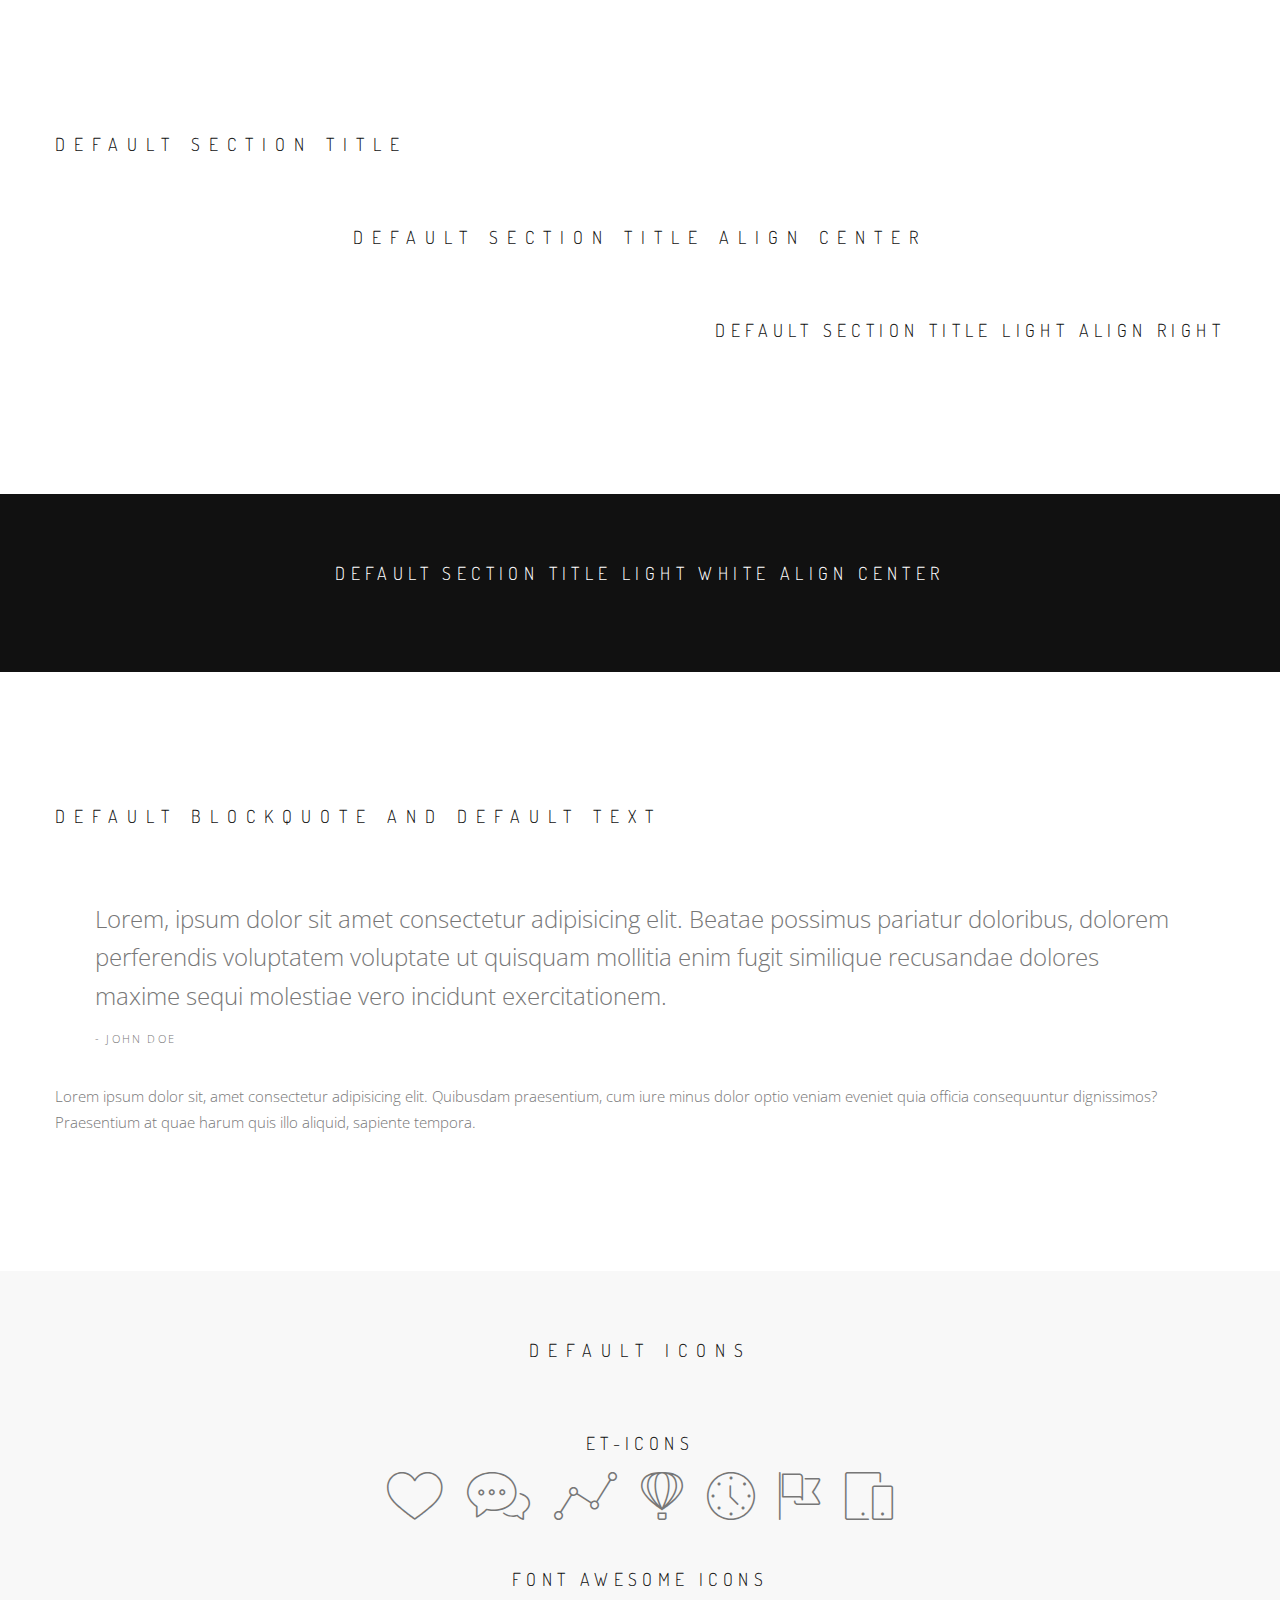
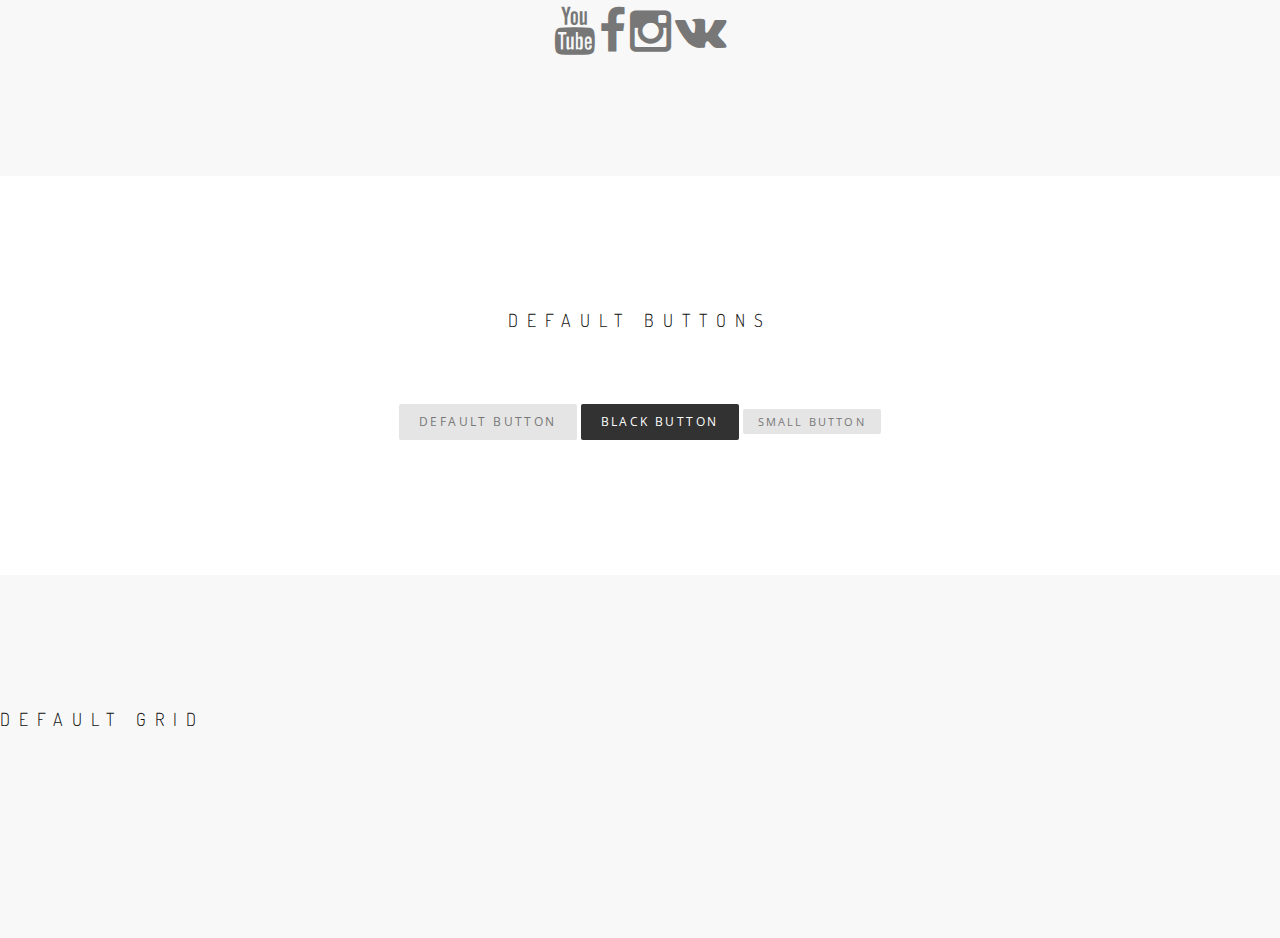
==== guide.html @ 2510a0e8 "Added guide page and some fixes" ====
<!DOCTYPE html>
<html lang="en">
<head>
    <meta charset="utf-8">
    <meta name="viewport" content="width=device-width, initial-scale=1">
    <title>Thomas Rhythm Guide</title>
    <!-- Fonts -->
    <link href="https://fonts.googleapis.com/css?family=Open+Sans:300,400" rel="stylesheet">
    <link href="https://fonts.googleapis.com/css?family=Dosis:300,400" rel="stylesheet">
    <!-- Et-line Icons -->
    <link rel="stylesheet" href="css/et-line.css">
    <!-- Font Awesome -->
    <link rel="stylesheet" href="css/font-awesome.min.css">
    <!-- Grid Layout -->
    <link rel="stylesheet" href="css/grid.css">
    <!-- Custom style -->
    <link rel="stylesheet" href="css/style.css">
    <!-- Favicon -->
    <link rel="icon" href="img/favicon.ico" type="image/x-icon">
    <!-- Guide Styles -->
    <style>
        .et-icon + .et-icon {
            margin-left: 20px;
        }
        .icons-wrapper {
            margin-bottom: 50px;
        }
        .fa {
            font-size: 48px;
        }
    </style>
</head>
<body>
    <!-- DEFAULT TITLES -->
    <div class="default-section">
        <div class="container">
            <div class="title section-title">
                <span>Default section title</span>
            </div>
            <div class="title section-title text-center">
                <span>Default section title align center</span>
            </div>
            <div class="title section-title-light text-right">
                <span>Default section title light align right</span>
            </div>
        </div>
    </div>
    <!-- DEFAULT TITLE WHITE -->
    <div class="small-section bg-black">
        <div class="container-fluid">
            <div class="title section-title-light title-white text-center">
                <span>Default section title light white align center</span>
            </div>
        </div>
    </div>
    <!-- DEFAULT BLOCKQUOTE AND DEFAULT TEXT -->
    <div class="default-section">
        <div class="container">
            <div class="title section-title">
                <span>Default blockquote and default text</span>
            </div>
            <blockquote>
                <p>Lorem, ipsum dolor sit amet consectetur adipisicing elit. Beatae possimus pariatur doloribus, dolorem perferendis voluptatem voluptate ut quisquam mollitia enim fugit similique recusandae dolores maxime sequi molestiae vero incidunt exercitationem.</p>
                <span>- John Doe</span>
            </blockquote>
            <p class="default-text">
                Lorem ipsum dolor sit, amet consectetur adipisicing elit. Quibusdam praesentium, cum iure minus dolor optio veniam eveniet quia officia consequuntur dignissimos? Praesentium at quae harum quis illo aliquid, sapiente tempora.
            </p>
        </div>
    </div>
    <!-- DEFAULT ICONS -->
    <div class="small-section bg-gray text-center">
        <div class="container">
            <div class="title section-title">
                <span>Default icons</span>
            </div>
            <div class="title section-title-light">
                <span>ET-Icons</span>
            </div>
            <div class="icons-wrapper">
                <i class="et-icon icon-heart"></i>
                <i class="et-icon icon-chat"></i>
                <i class="et-icon icon-linegraph"></i>
                <i class="et-icon icon-hotairballoon"></i>
                <i class="et-icon icon-clock"></i>
                <i class="et-icon icon-flag"></i>
                <i class="et-icon icon-mobile"></i>
            </div>
            <div class="title section-title-light">
                <span>Font Awesome Icons</span>
            </div>
            <div class="icons-wrapper">
                <i class="fa fa-youtube"></i>
                <i class="fa fa-facebook"></i>
                <i class="fa fa-instagram"></i>
                <i class="fa fa-vk"></i>
            </div>
        </div>
    </div>
    <!-- DEFAULT BUTTONS -->
    <div class="default-section text-center">
        <div class="container">
            <div class="title section-title">
                <span>Default buttons</span>
            </div>
            <a href="#" class="btn btn-default">Default button</a>
            <a href="#" class="btn btn-default btn-black">Black button</a>
            <a href="#" class="btn btn-default btn-sm">Small button</a>
        </div>
    </div>
    <!-- GRID LAYOUT -->
    <div class="default-section bg-gray">
        <div class="title section-title">
            <span>Default grid</span>
        </div>
    </div>
</body>
</html>
---- css/et-line.css ----
@font-face {
	font-family: 'et-line';
	src:url('../fonts/et-line.eot');
	src:url('../fonts/et-line.eot?#iefix') format('embedded-opentype'),
		url('../fonts/et-line.woff') format('woff'),
		url('../fonts/et-line.ttf') format('truetype'),
		url('../fonts/et-line.svg#et-line') format('svg');
	font-weight: normal;
	font-style: normal;
}

/* Use the following CSS code if you want to use data attributes for inserting your icons */
[data-icon]:before {
	font-family: 'et-line';
	content: attr(data-icon);
	speak: none;
	font-weight: normal;
	font-variant: normal;
	text-transform: none;
	line-height: 1;
	-webkit-font-smoothing: antialiased;
	-moz-osx-font-smoothing: grayscale;
	display:inline-block;
}

/* Use the following CSS code if you want to have a class per icon */
/*
Instead of a list of all class selectors,
you can use the generic selector below, but it's slower:
[class*="icon-"] {
*/
.icon-mobile, .icon-laptop, .icon-desktop, .icon-tablet, .icon-phone, .icon-document, .icon-documents, .icon-search, .icon-clipboard, .icon-newspaper, .icon-notebook, .icon-book-open, .icon-browser, .icon-calendar, .icon-presentation, .icon-picture, .icon-pictures, .icon-video, .icon-camera, .icon-printer, .icon-toolbox, .icon-briefcase, .icon-wallet, .icon-gift, .icon-bargraph, .icon-grid, .icon-expand, .icon-focus, .icon-edit, .icon-adjustments, .icon-ribbon, .icon-hourglass, .icon-lock, .icon-megaphone, .icon-shield, .icon-trophy, .icon-flag, .icon-map, .icon-puzzle, .icon-basket, .icon-envelope, .icon-streetsign, .icon-telescope, .icon-gears, .icon-key, .icon-paperclip, .icon-attachment, .icon-pricetags, .icon-lightbulb, .icon-layers, .icon-pencil, .icon-tools, .icon-tools-2, .icon-scissors, .icon-paintbrush, .icon-magnifying-glass, .icon-circle-compass, .icon-linegraph, .icon-mic, .icon-strategy, .icon-beaker, .icon-caution, .icon-recycle, .icon-anchor, .icon-profile-male, .icon-profile-female, .icon-bike, .icon-wine, .icon-hotairballoon, .icon-globe, .icon-genius, .icon-map-pin, .icon-dial, .icon-chat, .icon-heart, .icon-cloud, .icon-upload, .icon-download, .icon-target, .icon-hazardous, .icon-piechart, .icon-speedometer, .icon-global, .icon-compass, .icon-lifesaver, .icon-clock, .icon-aperture, .icon-quote, .icon-scope, .icon-alarmclock, .icon-refresh, .icon-happy, .icon-sad, .icon-facebook, .icon-twitter, .icon-googleplus, .icon-rss, .icon-tumblr, .icon-linkedin, .icon-dribbble {
	font-family: 'et-line';
	speak: none;
	font-style: normal;
	font-weight: normal;
	font-variant: normal;
	text-transform: none;
	line-height: 1;
	-webkit-font-smoothing: antialiased;
	-moz-osx-font-smoothing: grayscale;
	display:inline-block;
}
.icon-mobile:before {
	content: "\e000";
}
.icon-laptop:before {
	content: "\e001";
}
.icon-desktop:before {
	content: "\e002";
}
.icon-tablet:before {
	content: "\e003";
}
.icon-phone:before {
	content: "\e004";
}
.icon-document:before {
	content: "\e005";
}
.icon-documents:before {
	content: "\e006";
}
.icon-search:before {
	content: "\e007";
}
.icon-clipboard:before {
	content: "\e008";
}
.icon-newspaper:before {
	content: "\e009";
}
.icon-notebook:before {
	content: "\e00a";
}
.icon-book-open:before {
	content: "\e00b";
}
.icon-browser:before {
	content: "\e00c";
}
.icon-calendar:before {
	content: "\e00d";
}
.icon-presentation:before {
	content: "\e00e";
}
.icon-picture:before {
	content: "\e00f";
}
.icon-pictures:before {
	content: "\e010";
}
.icon-video:before {
	content: "\e011";
}
.icon-camera:before {
	content: "\e012";
}
.icon-printer:before {
	content: "\e013";
}
.icon-toolbox:before {
	content: "\e014";
}
.icon-briefcase:before {
	content: "\e015";
}
.icon-wallet:before {
	content: "\e016";
}
.icon-gift:before {
	content: "\e017";
}
.icon-bargraph:before {
	content: "\e018";
}
.icon-grid:before {
	content: "\e019";
}
.icon-expand:before {
	content: "\e01a";
}
.icon-focus:before {
	content: "\e01b";
}
.icon-edit:before {
	content: "\e01c";
}
.icon-adjustments:before {
	content: "\e01d";
}
.icon-ribbon:before {
	content: "\e01e";
}
.icon-hourglass:before {
	content: "\e01f";
}
.icon-lock:before {
	content: "\e020";
}
.icon-megaphone:before {
	content: "\e021";
}
.icon-shield:before {
	content: "\e022";
}
.icon-trophy:before {
	content: "\e023";
}
.icon-flag:before {
	content: "\e024";
}
.icon-map:before {
	content: "\e025";
}
.icon-puzzle:before {
	content: "\e026";
}
.icon-basket:before {
	content: "\e027";
}
.icon-envelope:before {
	content: "\e028";
}
.icon-streetsign:before {
	content: "\e029";
}
.icon-telescope:before {
	content: "\e02a";
}
.icon-gears:before {
	content: "\e02b";
}
.icon-key:before {
	content: "\e02c";
}
.icon-paperclip:before {
	content: "\e02d";
}
.icon-attachment:before {
	content: "\e02e";
}
.icon-pricetags:before {
	content: "\e02f";
}
.icon-lightbulb:before {
	content: "\e030";
}
.icon-layers:before {
	content: "\e031";
}
.icon-pencil:before {
	content: "\e032";
}
.icon-tools:before {
	content: "\e033";
}
.icon-tools-2:before {
	content: "\e034";
}
.icon-scissors:before {
	content: "\e035";
}
.icon-paintbrush:before {
	content: "\e036";
}
.icon-magnifying-glass:before {
	content: "\e037";
}
.icon-circle-compass:before {
	content: "\e038";
}
.icon-linegraph:before {
	content: "\e039";
}
.icon-mic:before {
	content: "\e03a";
}
.icon-strategy:before {
	content: "\e03b";
}
.icon-beaker:before {
	content: "\e03c";
}
.icon-caution:before {
	content: "\e03d";
}
.icon-recycle:before {
	content: "\e03e";
}
.icon-anchor:before {
	content: "\e03f";
}
.icon-profile-male:before {
	content: "\e040";
}
.icon-profile-female:before {
	content: "\e041";
}
.icon-bike:before {
	content: "\e042";
}
.icon-wine:before {
	content: "\e043";
}
.icon-hotairballoon:before {
	content: "\e044";
}
.icon-globe:before {
	content: "\e045";
}
.icon-genius:before {
	content: "\e046";
}
.icon-map-pin:before {
	content: "\e047";
}
.icon-dial:before {
	content: "\e048";
}
.icon-chat:before {
	content: "\e049";
}
.icon-heart:before {
	content: "\e04a";
}
.icon-cloud:before {
	content: "\e04b";
}
.icon-upload:before {
	content: "\e04c";
}
.icon-download:before {
	content: "\e04d";
}
.icon-target:before {
	content: "\e04e";
}
.icon-hazardous:before {
	content: "\e04f";
}
.icon-piechart:before {
	content: "\e050";
}
.icon-speedometer:before {
	content: "\e051";
}
.icon-global:before {
	content: "\e052";
}
.icon-compass:before {
	content: "\e053";
}
.icon-lifesaver:before {
	content: "\e054";
}
.icon-clock:before {
	content: "\e055";
}
.icon-aperture:before {
	content: "\e056";
}
.icon-quote:before {
	content: "\e057";
}
.icon-scope:before {
	content: "\e058";
}
.icon-alarmclock:before {
	content: "\e059";
}
.icon-refresh:before {
	content: "\e05a";
}
.icon-happy:before {
	content: "\e05b";
}
.icon-sad:before {
	content: "\e05c";
}
.icon-facebook:before {
	content: "\e05d";
}
.icon-twitter:before {
	content: "\e05e";
}
.icon-googleplus:before {
	content: "\e05f";
}
.icon-rss:before {
	content: "\e060";
}
.icon-tumblr:before {
	content: "\e061";
}
.icon-linkedin:before {
	content: "\e062";
}
.icon-dribbble:before {
	content: "\e063";
}
---- css/grid.css ----
/* ===== GRID LAYOUT ===== */
.row {
	margin-left: -15px;
	margin-right: -15px;
}
.row::after {
	content: '';
	display: block;
	width: 100%;
	clear: both;
	height: 0;
}
.col {
	position: relative;
	min-height: 1px;
	padding-left: 15px;
	padding-right: 15px;
	float: left;
}
.col-1 {
	width: 8.33333333%;
}
.col-2 {
	width: 16.66666667%;
}
.col-3 {
	width: 25%;
}
.col-4 {
	width: 33.33333333%;
}
.col-5 {
	width: 41.66666667%;
}
.col-6 {
	width: 50%;
}
.col-7 {
	width: 58.33333333%;
}
.col-8 {
	width: 66.66666667%;
}
.col-9 {
	width: 75%;
}
.col-10 {
	width: 83.33333333%;
}
.col-11 {
	width: 91.66666667%;
}
.col-12 {
	width: 100%;
}
---- css/style.css ----
/* ===== RESET START ===== */
* {
    box-sizing: border-box;
}
body {
    margin: 0;
    color: #777;
    background-color: #fff;
    font: 300 15px/1 'Open Sans', sans-serif;
}
h1, h2, h3, h4, h5, h6 {
    margin: 0;
    font-weight: normal;
}
p {
    margin: 0;
}
a {
    color: inherit;
    text-decoration: none;
}
a:hover, a:active {
    text-decoration: none;
}
ul, ol {
    padding: 0;
    margin: 0;
    list-style: none;
}
img {
    max-width: 100%;
}
button {
    cursor: pointer;
    border: none;
    outline: none;
}
/* ===== RESET END ===== */

/* ===== DEFAULT CLASSES START ===== */
.overflow-hidden {
    overflow: hidden;
}
.text-center {
    text-align: center;
}
.text-right {
    text-align: right;
}
.text-justify {
    text-align: justify;
}
.text-uppercase {
    text-transform: uppercase;
}
.bg-gray {
    background: #f8f8f8;
}
.bg-black {
    background: #111;
}
/* ===== DEFAULT CLASSES END ===== */

/* ===== DEFAULT COMPONENTS START ===== */
.default-section {
    padding: 135px 0;
}
.small-section {
    padding: 70px 0;
}
.container {
    max-width: 1200px;
    padding: 0 15px;
    margin: auto;
}
.container-fluid {
    padding: 0 15px;
}
.title {
    color: #111;
    font-family: 'Dosis', sans-serif;
    text-transform: uppercase;
}
.title.title-white {
    color: #fff;
}
.title.section-title {
    font-size: 18px;
    letter-spacing: 0.5em;
    margin-bottom: 75px;
}
.title.section-title-light {
    font-size: 18px;
    letter-spacing: .3em;
    margin-bottom: 20px;
    font-weight: 300;
}
.default-text {
    font-size: 15px;
    line-height: 1.7333;
    font-weight: 300;
}
blockquote,
.blockquote {
    font-size: 24px;
    font-weight: 300;
    line-height: 1.6;
    margin-bottom: 30px;
}
blockquote span,
.blockquote span {
    font-size: 11px;
    text-transform: uppercase;
    letter-spacing: .2em;
}
.btn {
    display: inline-block;
    padding: 12px 20px;
    border-radius: 2px;
    font-family: 'Open Sans', sans-serif;
    font-size: 12px;
    font-weight: 400;
    text-transform: uppercase;
}
.btn.btn-default {
    color: #777;
    background-color: #e5e5e5;
    letter-spacing: .2em;
}
.btn.btn-default:hover {
    background-color: #f0f0f0;
}
.btn.btn-black {
    color: #fff;
    background-color: #323232;
}
.btn.btn-black:hover {
    background-color: #474747;
}
.btn.btn-sm {
    padding: 7px 15px;
    font-size: 11px;
}
.et-icon {
    font-size: 48px;
}
.header {
    padding: 27px 0;
    position: fixed;
    width: 100%;
    top: 0;
    z-index: 99;
}
.header .header-logo {
    float: left;
}
.header .header-nav {
    color: rgba(255, 255, 255, .75);
    font-size: 11px;
    font-weight: 400;
    letter-spacing: .3em;
    float: right;
    line-height: 23px;
}
.header .header-nav li {
    float: left;
}
.header .header-nav li + li {
    margin-left: 32px;
}
/* ===== DEFAULT COMPONENTS END ===== */

/* ===== CUSTOM STYLES START ===== */
/* ----- inner start ----- */
.inner {
    padding-top: 77px;
    height: 100vh;
    background: url('../img/inner-bg.jpg') no-repeat center / cover;
}
.inner::before {
    content: '';
    display: inline-block;
    height: 100%;
    vertical-align: middle;
    margin-left: -4px;
}
.inner-content {
    display: inline-block;
    vertical-align: middle;
}
.inner-content h1 {
    font-family: 'Dosis', sans-serif;
    font-size: 30px;
    font-weight: 400;
    text-transform: uppercase;
    letter-spacing: 1.7em;
    text-indent: 1.7em;
    margin-bottom: 95px;
    color: rgba(255, 255, 255, .9);
}
.inner-content span {
    font-size: 19px;
    color: rgba(255, 255, 255, .68);
}
/* ----- inner end ----- */

/* ----- about team start ----- */
.about-team {
    border-bottom: 1px solid #ececec;
}
.about-team .team-description {
    margin-bottom: 100px;
}
.about-team .team-workers-img {
    margin-bottom: 28px;
    position: relative;
}
.about-team .team-workers-img {
    -webkit-filter: grayscale(100%); /* Safari 6.0 - 9.0 */
    filter: grayscale(100%);
}
.about-team .team-workers-skills {
    position: absolute;
    top: 0;
    width: 100%;
    height: 100%;
    padding: 40px;
    background-color: #000;
    transition: all .3s linear;
    opacity: 0;
}
.about-team .team-workers-skills span {
    display: inline-block;
    font-size: 18px;
    letter-spacing: .3em;
    margin-bottom: 30px;
}
.about-team .team-workers-skills p {
    font-size: 13px;
    line-height: 1.6153;
    color: rgba(255, 255, 255, .5);
    margin-bottom: 45px;
}
.about-team .team-workers-img:hover .team-workers-skills {
    opacity: 100;
}
.about-team .team-workers-info span {
    display: block;
    font-family: 'Dosis', sans-serif;
    text-transform: uppercase;
    letter-spacing: .4em;
    font-weight: 400;
}
.about-team .team-workers-name {
    margin-bottom: 15px;
    font-size: 15px;
}
.about-team .team-workers-role {
    font-size: 12px;
}
/* ----- about team end ----- */

/* ----- why choose us start ----- */
.why-choose-us .why-choose-items i {
    display: block;
    margin-bottom: 35px;
}
.why-choose-us .why-choose-items span {
    display: block;
    font-size: 14px;
    font-weight: 400;
    letter-spacing: .4em;
    margin-bottom: 35px;
}
.why-choose-us .row + .row {
    margin-top: 80px;
}
/* ----- why choose us end ----- */

/* ----- latest news start ----- */
.latest-news .section-title a {
    float: right;
    font-size: 11px;
    color: #999;
    line-height: 18px;
}
.latest-news .news-items .news-img {
    display: inline-block;
    margin-bottom: 30px;
    -webkit-filter: grayscale(100%); /* Safari 6.0 - 9.0 */
    filter: grayscale(100%);
    transition: all .3s linear;
}
.latest-news .news-items .news-img:hover {
    -webkit-filter: grayscale(0); /* Safari 6.0 - 9.0 */
    filter: grayscale(0);
}
.latest-news .news-items .news-title {
    display: block;
    font-size: 15px;
    letter-spacing: .2em;
    margin-bottom: 15px;
}
.latest-news .news-items .news-date {
    display: block;
    font-size: 11px;
    color: #999;
    letter-spacing: .4em;
    margin-bottom: 25px;
}
.latest-news .news-items p {
    margin-bottom: 30px;
}
/* ----- latest news end ----- */
/* ===== CUSTOM STYLES END ===== */
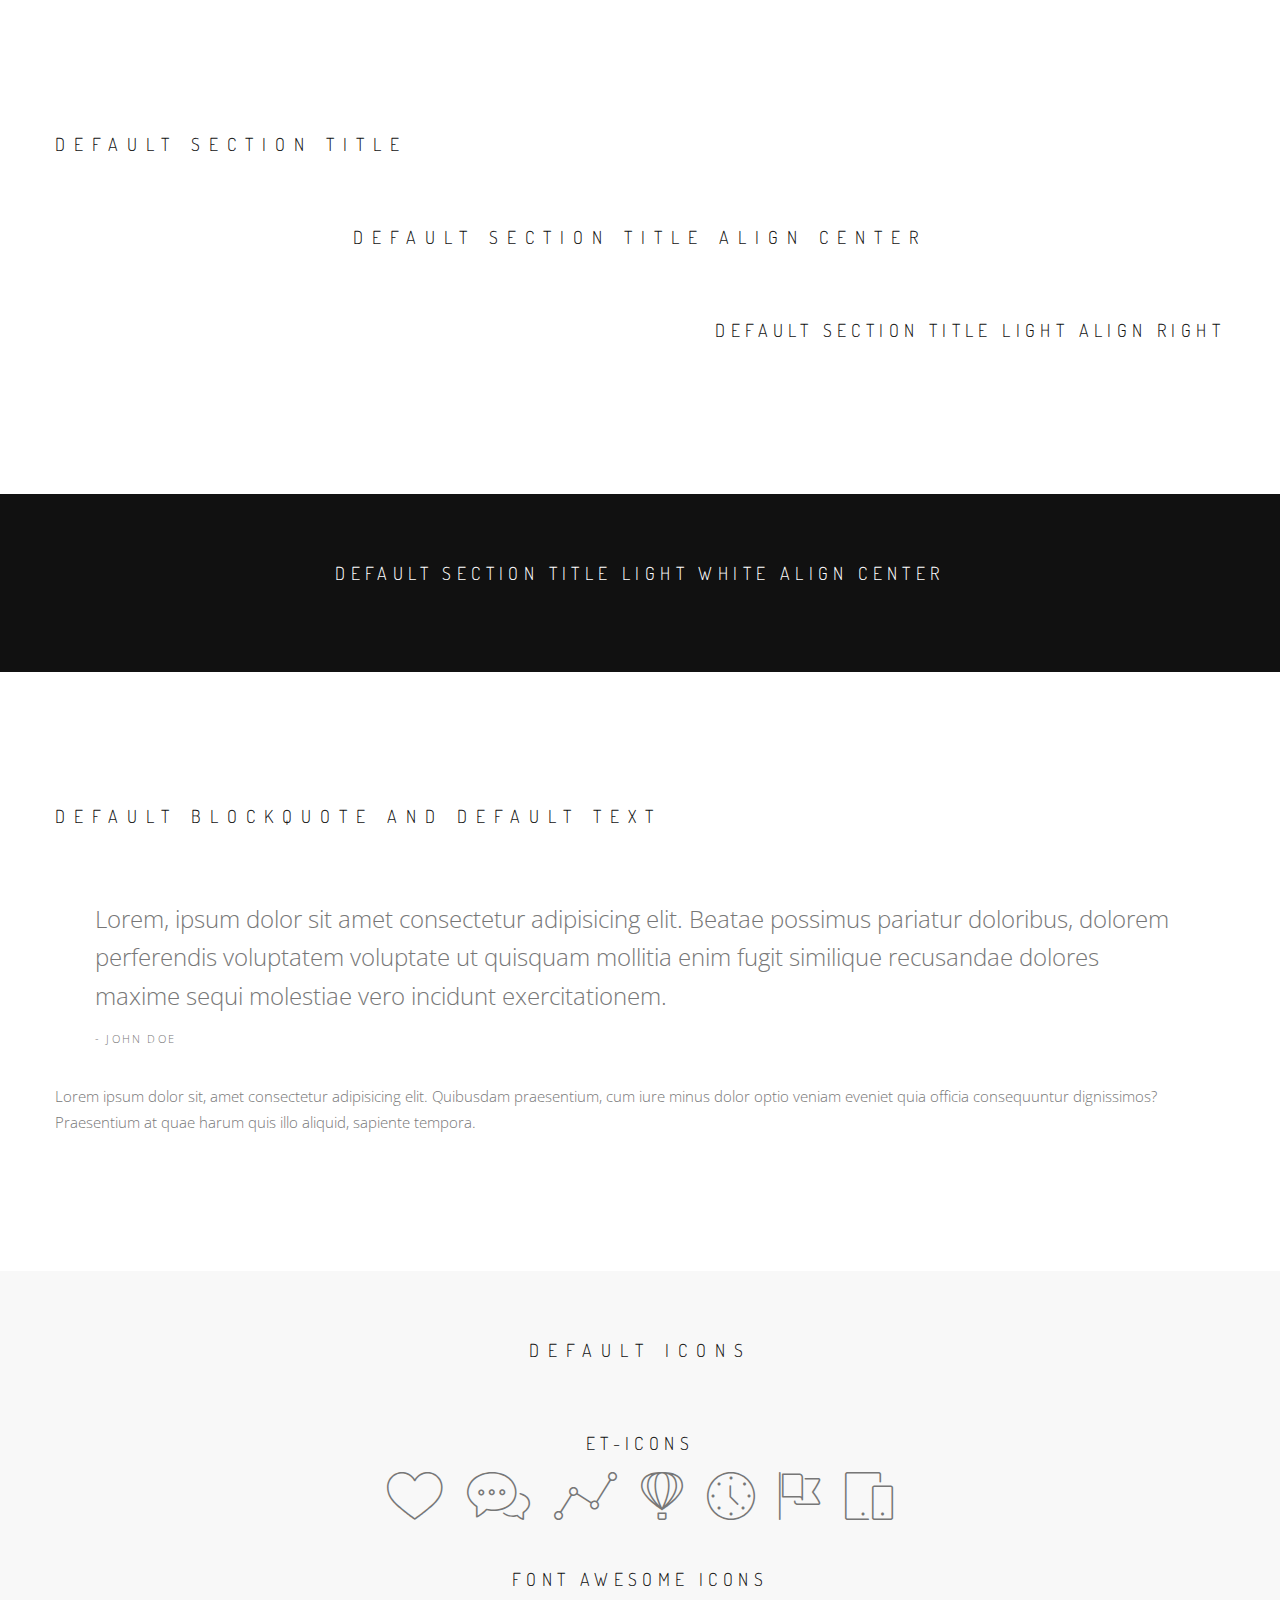
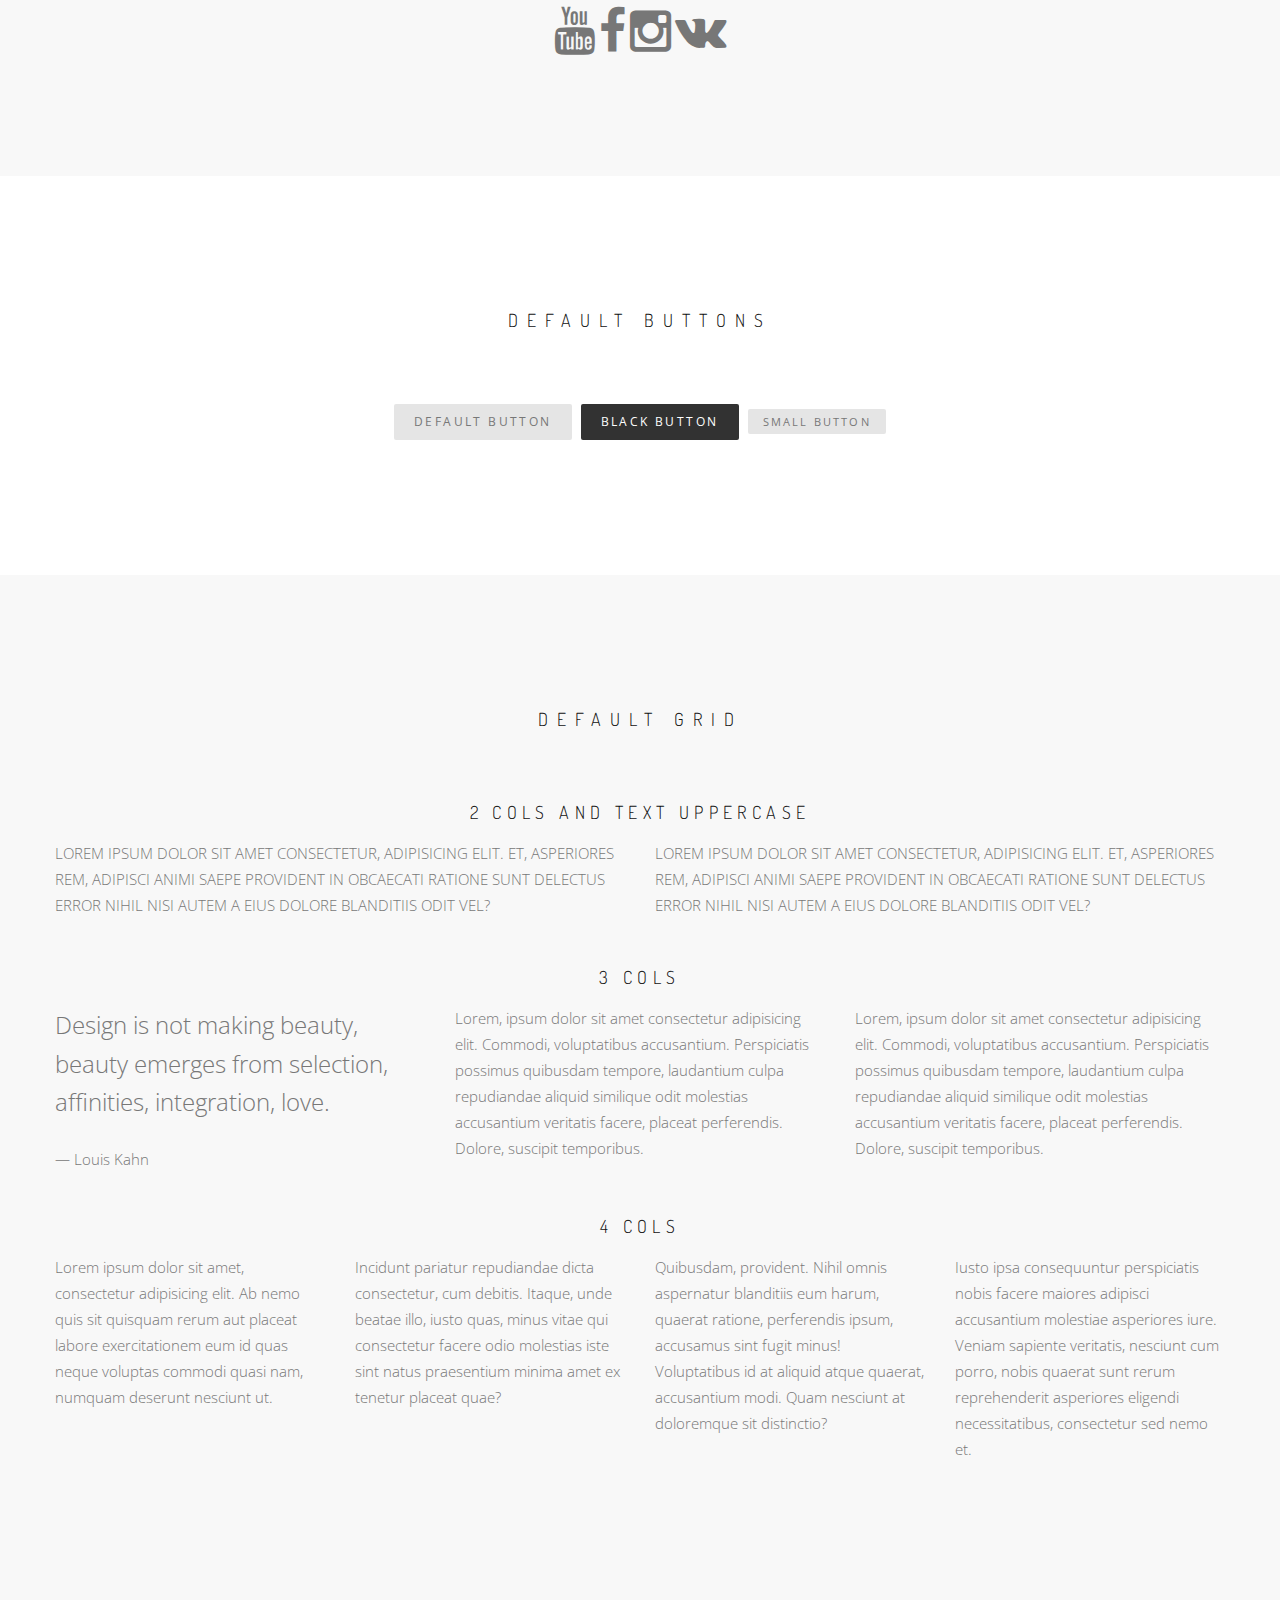
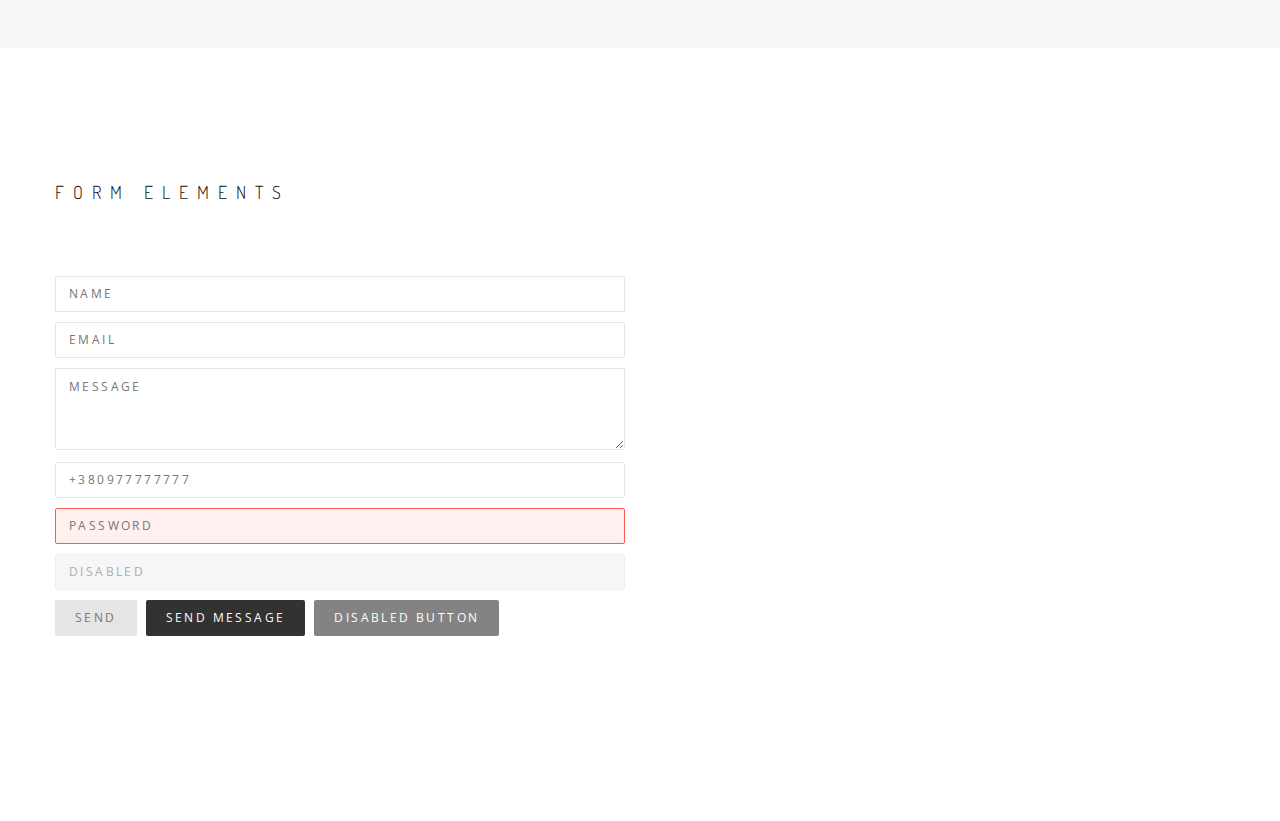
==== commit 62b4d935: "Added new info to guide page" ====
--- a/guide.html
+++ b/guide.html
@@ -28,6 +28,15 @@
         .fa {
             font-size: 48px;
         }
+        .row {
+            margin-bottom: 50px;
+        }
+        .form-control {
+            margin-bottom: 10px;
+        }
+        .btn + .btn {
+            margin-left: 5px;
+        }
     </style>
 </head>
 <body>
@@ -110,8 +119,85 @@
     </div>
     <!-- GRID LAYOUT -->
     <div class="default-section bg-gray">
-        <div class="title section-title">
-            <span>Default grid</span>
+        <div class="container">
+            <div class="title section-title text-center">
+                <span>Default grid</span>
+            </div>
+            <div class="title section-title-light text-center">
+                <span>2 cols and text uppercase</span>
+            </div>
+            <!-- 2 COLS -->
+            <div class="row">
+                <div class="col col-6">
+                    <p class="default-text text-uppercase">Lorem ipsum dolor sit amet consectetur, adipisicing elit. Et, asperiores rem, adipisci animi saepe provident in obcaecati ratione sunt delectus error nihil nisi autem a eius dolore blanditiis odit vel?</p>
+                </div>
+                <div class="col col-6">
+                    <p class="default-text text-uppercase">Lorem ipsum dolor sit amet consectetur, adipisicing elit. Et, asperiores rem, adipisci animi saepe provident in obcaecati ratione sunt delectus error nihil nisi autem a eius dolore blanditiis odit vel?</p>
+                </div>
+            </div>
+            <div class="title section-title-light text-center">
+                <span>3 cols</span>
+            </div>
+            <!-- 3 COLS -->
+            <div class="row">
+                <div class="col col-4">
+                    <p class="blockquote">
+                        Design is not making beauty, beauty emerges from selection, affinities, integration, love.
+                    </p>
+                    <span>— Louis Kahn</span>
+                </div>
+                <div class="col col-4">
+                    <p class="default-text">
+                        Lorem, ipsum dolor sit amet consectetur adipisicing elit. Commodi, voluptatibus accusantium. Perspiciatis possimus quibusdam tempore, laudantium culpa repudiandae aliquid similique odit molestias accusantium veritatis facere, placeat perferendis. Dolore, suscipit temporibus.
+                    </p>
+                </div>
+                <div class="col col-4">
+                    <p class="default-text">
+                        Lorem, ipsum dolor sit amet consectetur adipisicing elit. Commodi, voluptatibus accusantium. Perspiciatis possimus quibusdam tempore, laudantium culpa repudiandae aliquid similique odit molestias accusantium veritatis facere, placeat perferendis. Dolore, suscipit temporibus.
+                    </p>
+                </div>
+            </div>
+            <div class="title section-title-light text-center">
+                <span>4 cols</span>
+            </div>
+            <!-- 4 COLS -->
+            <div class="row">
+                <div class="col col-3">
+                    <p class="default-text">Lorem ipsum dolor sit amet, consectetur adipisicing elit. Ab nemo quis sit quisquam rerum aut placeat labore exercitationem eum id quas neque voluptas commodi quasi nam, numquam deserunt nesciunt ut.</p>
+                </div>
+                <div class="col col-3">
+                    <p class="default-text">Incidunt pariatur repudiandae dicta consectetur, cum debitis. Itaque, unde beatae illo, iusto quas, minus vitae qui consectetur facere odio molestias iste sint natus praesentium minima amet ex tenetur placeat quae?</p>
+                </div>
+                <div class="col col-3">
+                    <p class="default-text">Quibusdam, provident. Nihil omnis aspernatur blanditiis eum harum, quaerat ratione, perferendis ipsum, accusamus sint fugit minus! Voluptatibus id at aliquid atque quaerat, accusantium modi. Quam nesciunt at doloremque sit distinctio?</p>
+                </div>
+                <div class="col col-3">
+                    <p class="default-text">Iusto ipsa consequuntur perspiciatis nobis facere maiores adipisci accusantium molestiae asperiores iure. Veniam sapiente veritatis, nesciunt cum porro, nobis quaerat sunt rerum reprehenderit asperiores eligendi necessitatibus, consectetur sed nemo et.</p>
+                </div>
+            </div>
+        </div>
+    </div>
+    <!-- FORM ELEMENTS -->
+    <div class="default-section">
+        <div class="container">
+            <div class="title section-title">
+                <span>Form elements</span>
+            </div>
+            <div class="row">
+                <div class="col col-6">
+                    <form>
+                        <input type="text" name="name" placeholder="Name" class="form-control">
+                        <input type="email" name="email" placeholder="Email" class="form-control">
+                        <textarea name="message" placeholder="Message" class="form-control"></textarea>
+                        <input type="tel" name="tel" placeholder="Telephone" value="+380977777777" class="form-control">
+                        <input type="password" name="password" placeholder="Password" class="form-control error">
+                        <input type="text" name="city" placeholder="Disabled" class="form-control" disabled>
+                        <input type="submit" value="Send" class="btn btn-default">
+                        <a href="#" class="btn btn-default btn-black">Send Message</a>
+                        <a href="#" class="btn btn-default btn-black" disabled>Disabled button</a>
+                    </form>
+                </div>
+            </div>
         </div>
     </div>
 </body>
--- a/css/style.css
+++ b/css/style.css
@@ -1,6 +1,9 @@
 /* ===== RESET START ===== */
 * {
     box-sizing: border-box;
+}
+*:focus {
+    outline: none;
 }
 body {
     margin: 0;
@@ -30,10 +33,21 @@
 img {
     max-width: 100%;
 }
+input,
+textarea,
+button {
+    outline: none;
+    border: none;
+}
+input[type="submit"] {
+    cursor: pointer;
+}
+textarea {
+    resize: vertical;
+}
 button {
     cursor: pointer;
-    border: none;
-    outline: none;
+    background-color: transparent;
 }
 /* ===== RESET END ===== */
 
@@ -113,6 +127,37 @@
     text-transform: uppercase;
     letter-spacing: .2em;
 }
+.form-control {
+    width: 100%;
+    height: 36px;
+    border: 1px solid #e5e5e5;
+    border-radius: 2px;
+    font-family: 'Open Sans', sans-serif;
+    font-size: 12px;
+    font-weight: 400;
+    text-transform: uppercase;
+    letter-spacing: .2em;
+    color: #777;
+    padding-left: 13px;
+    padding-right: 13px;
+}
+.form-control:focus {
+    border-color: #afafaf;
+}
+.form-control.error {
+    border-color: #ff5656;
+    background-color: #fff0f0;
+}
+.form-control[disabled],
+.form-control.disabled {
+    background-color: #f1f1f1;
+    cursor: not-allowed;
+    opacity: .6;
+}
+textarea.form-control {
+    min-height: 82px;
+    padding-top: 9px;
+}
 .btn {
     display: inline-block;
     padding: 12px 20px;
@@ -121,6 +166,11 @@
     font-size: 12px;
     font-weight: 400;
     text-transform: uppercase;
+    line-height: 1;
+}
+.btn[disabled] {
+    cursor: not-allowed;
+    opacity: .6;
 }
 .btn.btn-default {
     color: #777;
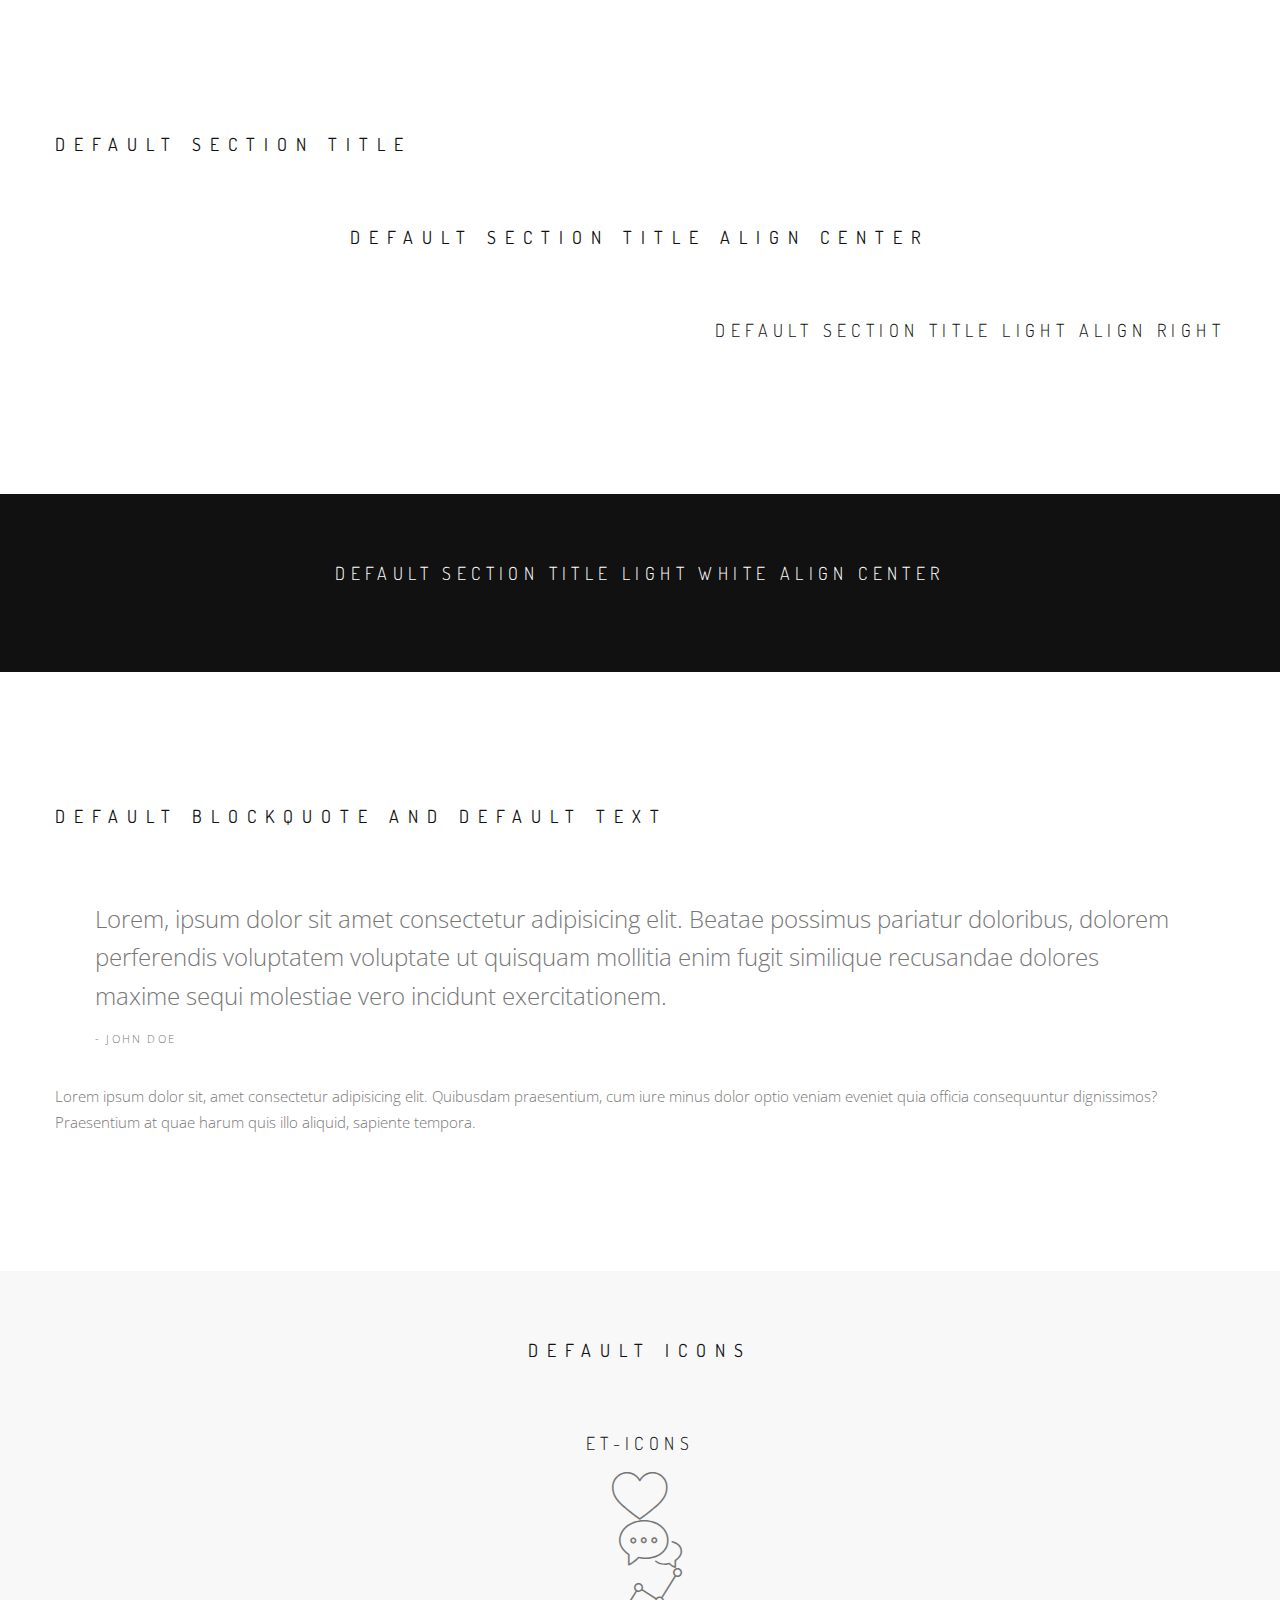
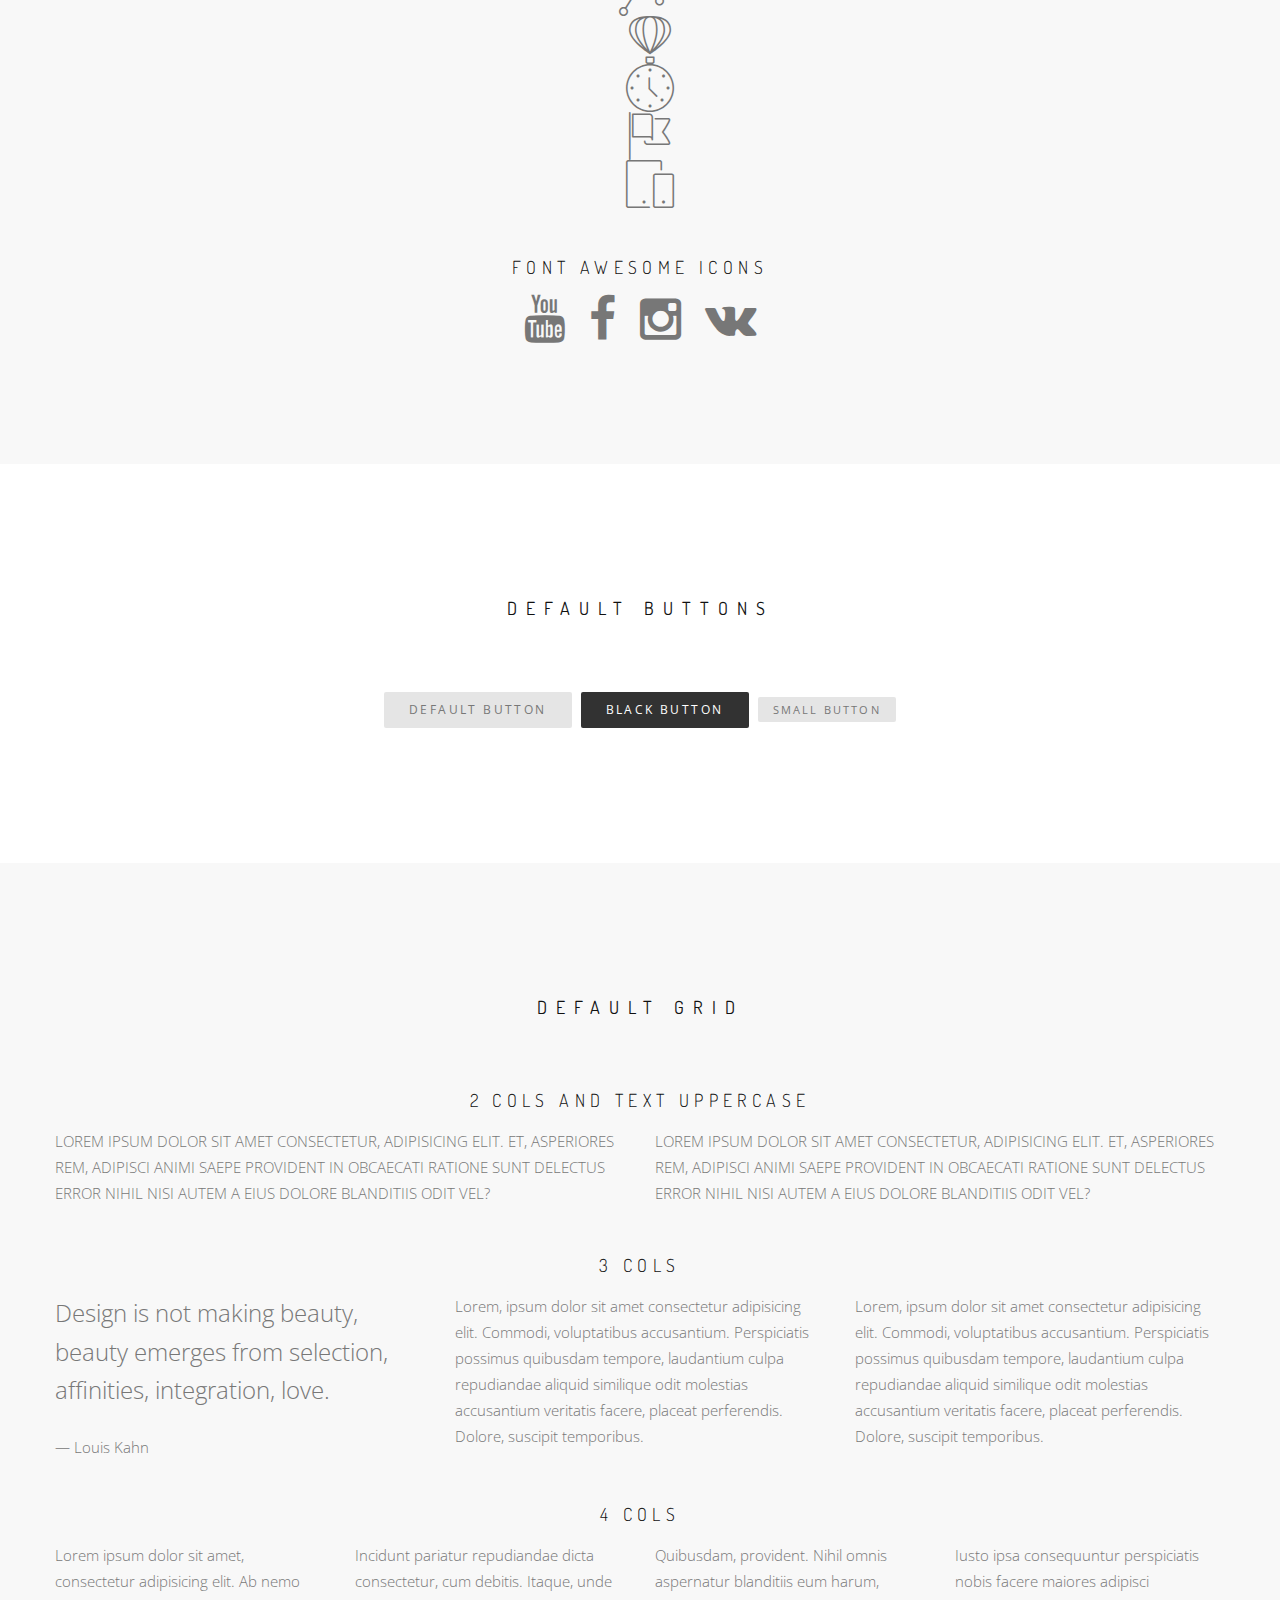
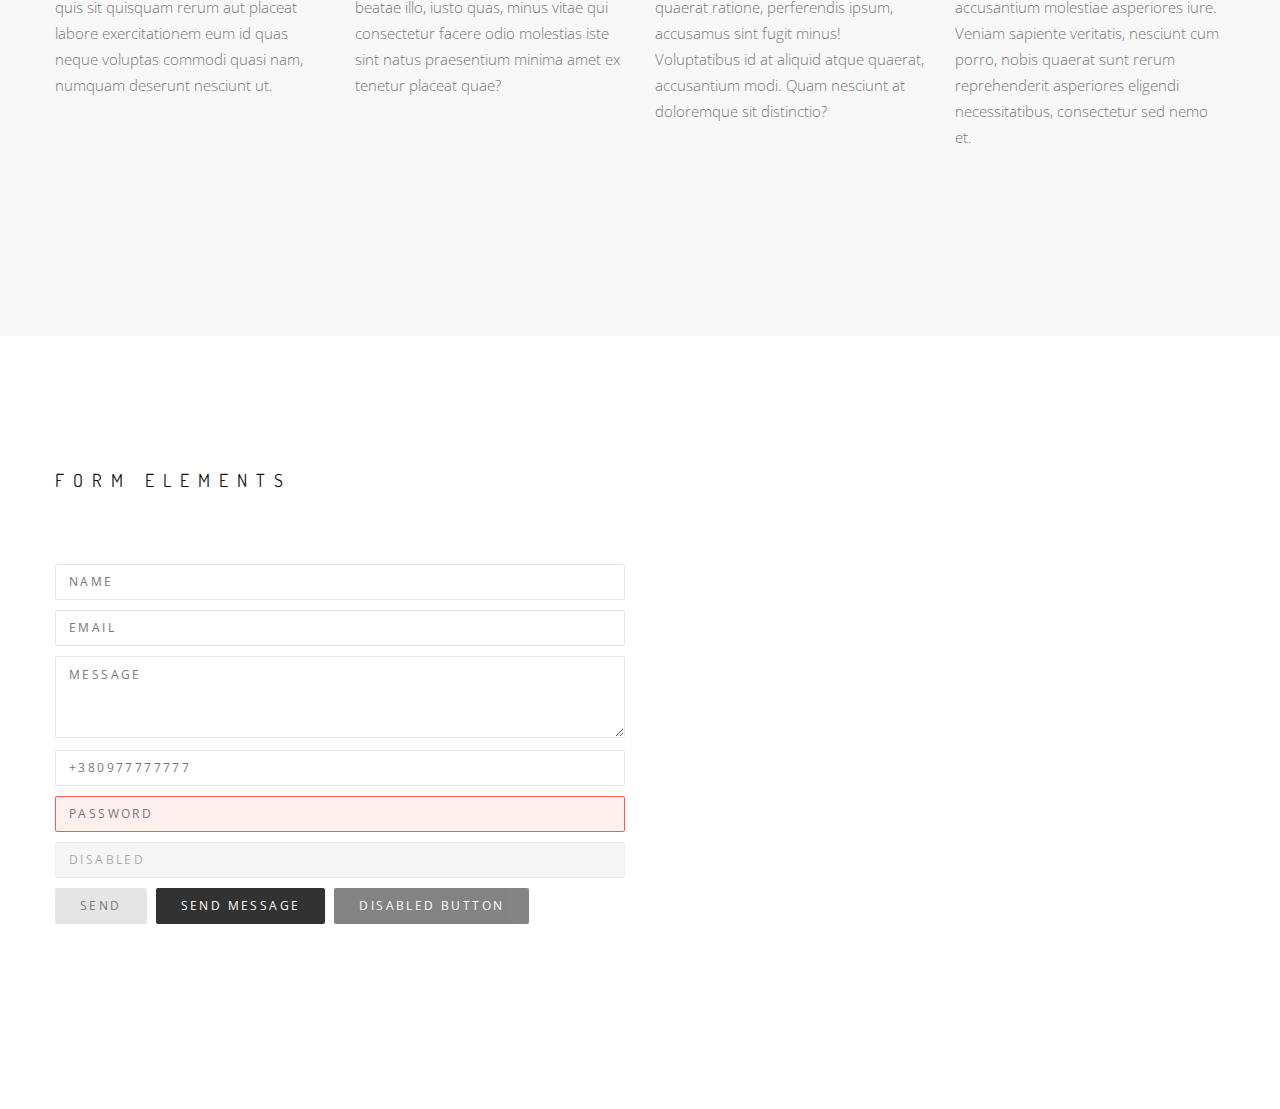
==== commit 56ba334e: "Added Services section" ====
--- a/guide.html
+++ b/guide.html
@@ -28,6 +28,9 @@
         .fa {
             font-size: 48px;
         }
+        .fa + .fa {
+            margin-left: 20px;
+        }
         .row {
             margin-bottom: 50px;
         }
--- a/css/style.css
+++ b/css/style.css
@@ -73,6 +73,11 @@
 .bg-black {
     background: #111;
 }
+.clearfix::after {
+    display: block;
+    content: "";
+    clear: both;
+}
 /* ===== DEFAULT CLASSES END ===== */
 
 /* ===== DEFAULT COMPONENTS START ===== */
@@ -93,6 +98,7 @@
 .title {
     color: #111;
     font-family: 'Dosis', sans-serif;
+    font-weight: 400;
     text-transform: uppercase;
 }
 .title.title-white {
@@ -100,7 +106,7 @@
 }
 .title.section-title {
     font-size: 18px;
-    letter-spacing: 0.5em;
+    letter-spacing: .5em;
     margin-bottom: 75px;
 }
 .title.section-title-light {
@@ -158,9 +164,17 @@
     min-height: 82px;
     padding-top: 9px;
 }
+.form-info {
+    font-size: 11px;
+    color: #aaa;
+    font-weight: 400;
+}
+.form-info .fa {
+    font-size: 12px;
+}
 .btn {
     display: inline-block;
-    padding: 12px 20px;
+    padding: 12px 25px;
     border-radius: 2px;
     font-family: 'Open Sans', sans-serif;
     font-size: 12px;
@@ -192,6 +206,7 @@
     font-size: 11px;
 }
 .et-icon {
+    display: block;
     font-size: 48px;
 }
 .header {
@@ -310,12 +325,52 @@
 }
 /* ----- about team end ----- */
 
+/* ----- services start ----- */
+.tabs-nav {
+    margin-bottom: 75px;
+}
+.services .tabs-nav li {
+    width: 20%;
+    float: left;
+    color: rgba(12, 12, 12, .5)
+}
+.services .tabs-nav a {
+    display: inline-block;
+}
+.services .tabs-nav .et-icon {
+    margin-bottom: 32px;
+}
+
+.services .tabs-nav .ui-state-active {
+    color: #111;
+}
+.services .tabs-nav .tab-name {
+    font-family: 'Dosis', sans-serif;
+    font-size: 14px;
+    font-weight: 400;
+    text-transform: uppercase;
+    letter-spacing: .4em;
+}
+/* ----- services end ----- */
+
+/* ----- lets talk start ----- */
+.lets-talk-content {
+    padding: 140px 0;
+}
+.lets-talk-content p {
+    color: rgba(255, 255, 255, .7);
+    margin-bottom: 40px;
+}
+.lets-talk-img {
+    margin-top: -32px;
+}
+/* ----- lets talk end ----- */
+
 /* ----- why choose us start ----- */
-.why-choose-us .why-choose-items i {
-    display: block;
-    margin-bottom: 35px;
-}
-.why-choose-us .why-choose-items span {
+.why-choose-items .et-icon {
+    margin-bottom: 32px;
+}
+.why-choose-items span {
     display: block;
     font-size: 14px;
     font-weight: 400;
@@ -362,6 +417,16 @@
     margin-bottom: 30px;
 }
 /* ----- latest news end ----- */
+
+/* ----- subscribe start ----- */
+.subscribe form .form-control {
+    max-width: 290px;
+}
+.subscribe .form-info {
+    margin-top: 18px;
+}
+/* ----- subscribe end ----- */
+
 /* ===== CUSTOM STYLES END ===== */
 
 
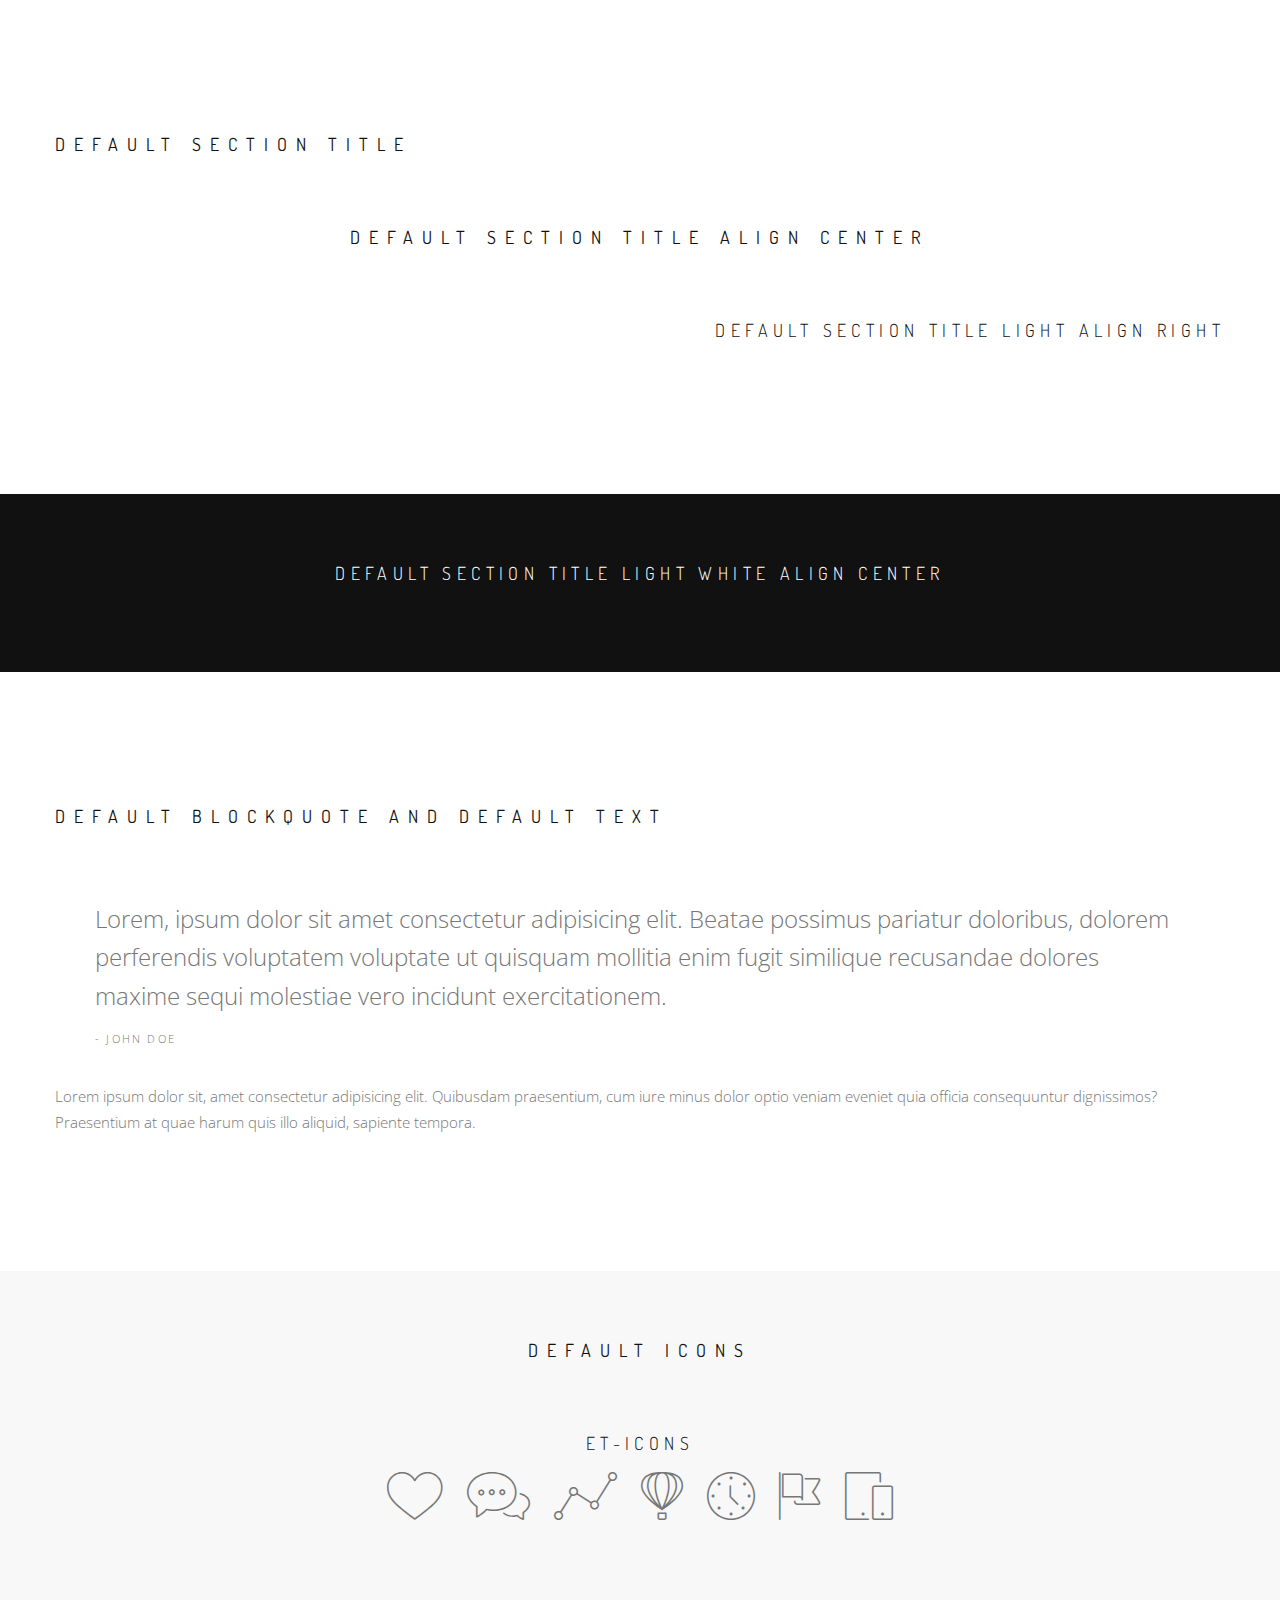
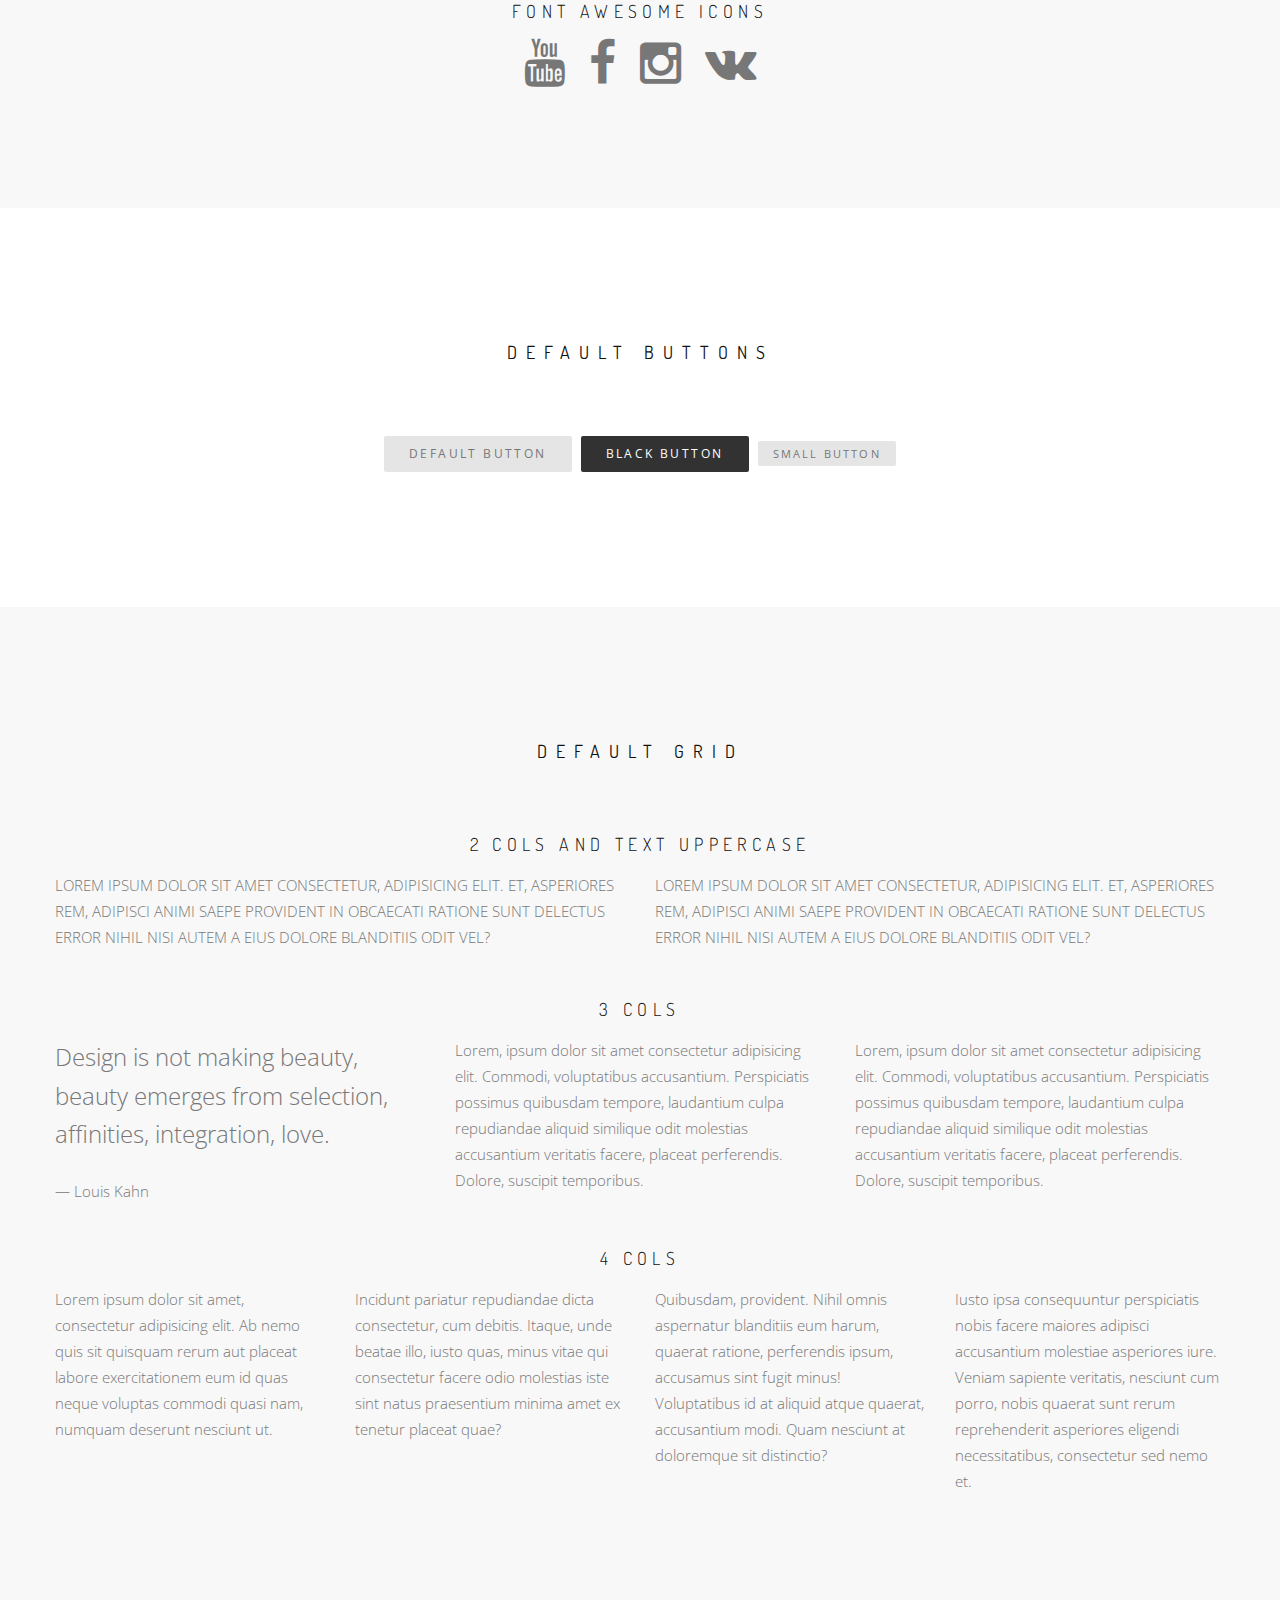
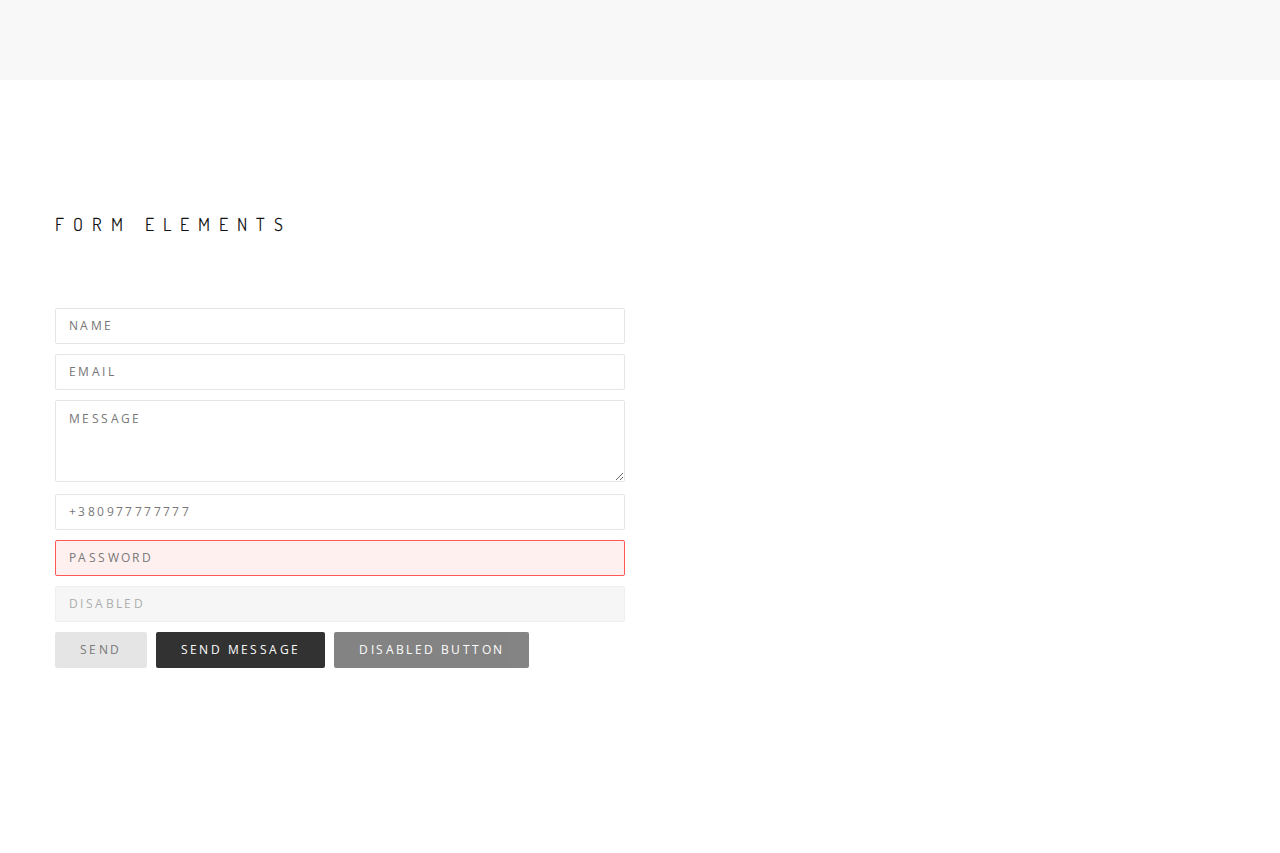
==== commit 5ae71727: "Small fixes" ====
--- a/guide.html
+++ b/guide.html
@@ -19,7 +19,10 @@
     <link rel="icon" href="img/favicon.ico" type="image/x-icon">
     <!-- Guide Styles -->
     <style>
-        .et-icon + .et-icon {
+        .item-icon {
+            display: inline-block;
+        }
+        .item-icon + .item-icon {
             margin-left: 20px;
         }
         .icons-wrapper {
@@ -43,7 +46,7 @@
     </style>
 </head>
 <body>
-    <!-- DEFAULT TITLES -->
+    <!-- DEFAULT SECTION TITLES -->
     <div class="default-section">
         <div class="container">
             <div class="title section-title">
@@ -90,13 +93,13 @@
                 <span>ET-Icons</span>
             </div>
             <div class="icons-wrapper">
-                <i class="et-icon icon-heart"></i>
-                <i class="et-icon icon-chat"></i>
-                <i class="et-icon icon-linegraph"></i>
-                <i class="et-icon icon-hotairballoon"></i>
-                <i class="et-icon icon-clock"></i>
-                <i class="et-icon icon-flag"></i>
-                <i class="et-icon icon-mobile"></i>
+                <i class="item-icon icon-heart"></i>
+                <i class="item-icon icon-chat"></i>
+                <i class="item-icon icon-linegraph"></i>
+                <i class="item-icon icon-hotairballoon"></i>
+                <i class="item-icon icon-clock"></i>
+                <i class="item-icon icon-flag"></i>
+                <i class="item-icon icon-mobile"></i>
             </div>
             <div class="title section-title-light">
                 <span>Font Awesome Icons</span>
--- a/css/style.css
+++ b/css/style.css
@@ -19,6 +19,7 @@
     margin: 0;
 }
 a {
+    cursor: pointer;
     color: inherit;
     text-decoration: none;
 }
@@ -205,9 +206,10 @@
     padding: 7px 15px;
     font-size: 11px;
 }
-.et-icon {
+.item-icon {
     display: block;
     font-size: 48px;
+    margin-bottom: 32px;
 }
 .header {
     padding: 27px 0;
@@ -337,10 +339,6 @@
 .services .tabs-nav a {
     display: inline-block;
 }
-.services .tabs-nav .et-icon {
-    margin-bottom: 32px;
-}
-
 .services .tabs-nav .ui-state-active {
     color: #111;
 }
@@ -366,10 +364,50 @@
 }
 /* ----- lets talk end ----- */
 
+/* ----- portfolio start ----- */
+.portfolio {
+    padding-top: 135px;
+}
+.portfolio .tabs-nav {
+    display: inline-block;
+    margin: auto;
+    margin-bottom: 50px;
+}
+.portfolio .tabs-nav li {
+    float: left;
+    color: rgba(12, 12, 12, .5)
+}
+.portfolio .tabs-nav li + li {
+    margin-left: 70px;
+}
+.portfolio .tabs-nav .tab-name {
+    font-family: 'Dosis', sans-serif;
+    font-size: 14px;
+    font-weight: 400;
+    text-transform: uppercase;
+    letter-spacing: .4em;
+}
+.portfolio .tabs-nav .ui-state-active {
+    color: #111;
+}
+.portfolio .tab-items-img {
+    float: left;
+    padding: 4px;
+    width: 33.3333333%;
+    -webkit-filter: grayscale(100%); /* Safari 6.0 - 9.0 */
+    filter: grayscale(100%);
+    transition: all .3s linear;
+}
+.portfolio .tab-items-img:hover {
+    -webkit-filter: grayscale(0); /* Safari 6.0 - 9.0 */
+    filter: grayscale(0);
+}
+.portfolio .tab-items-img img {
+    width: 100%;
+}
+/* ----- portfolio end ----- */
+
 /* ----- why choose us start ----- */
-.why-choose-items .et-icon {
-    margin-bottom: 32px;
-}
 .why-choose-items span {
     display: block;
     font-size: 14px;
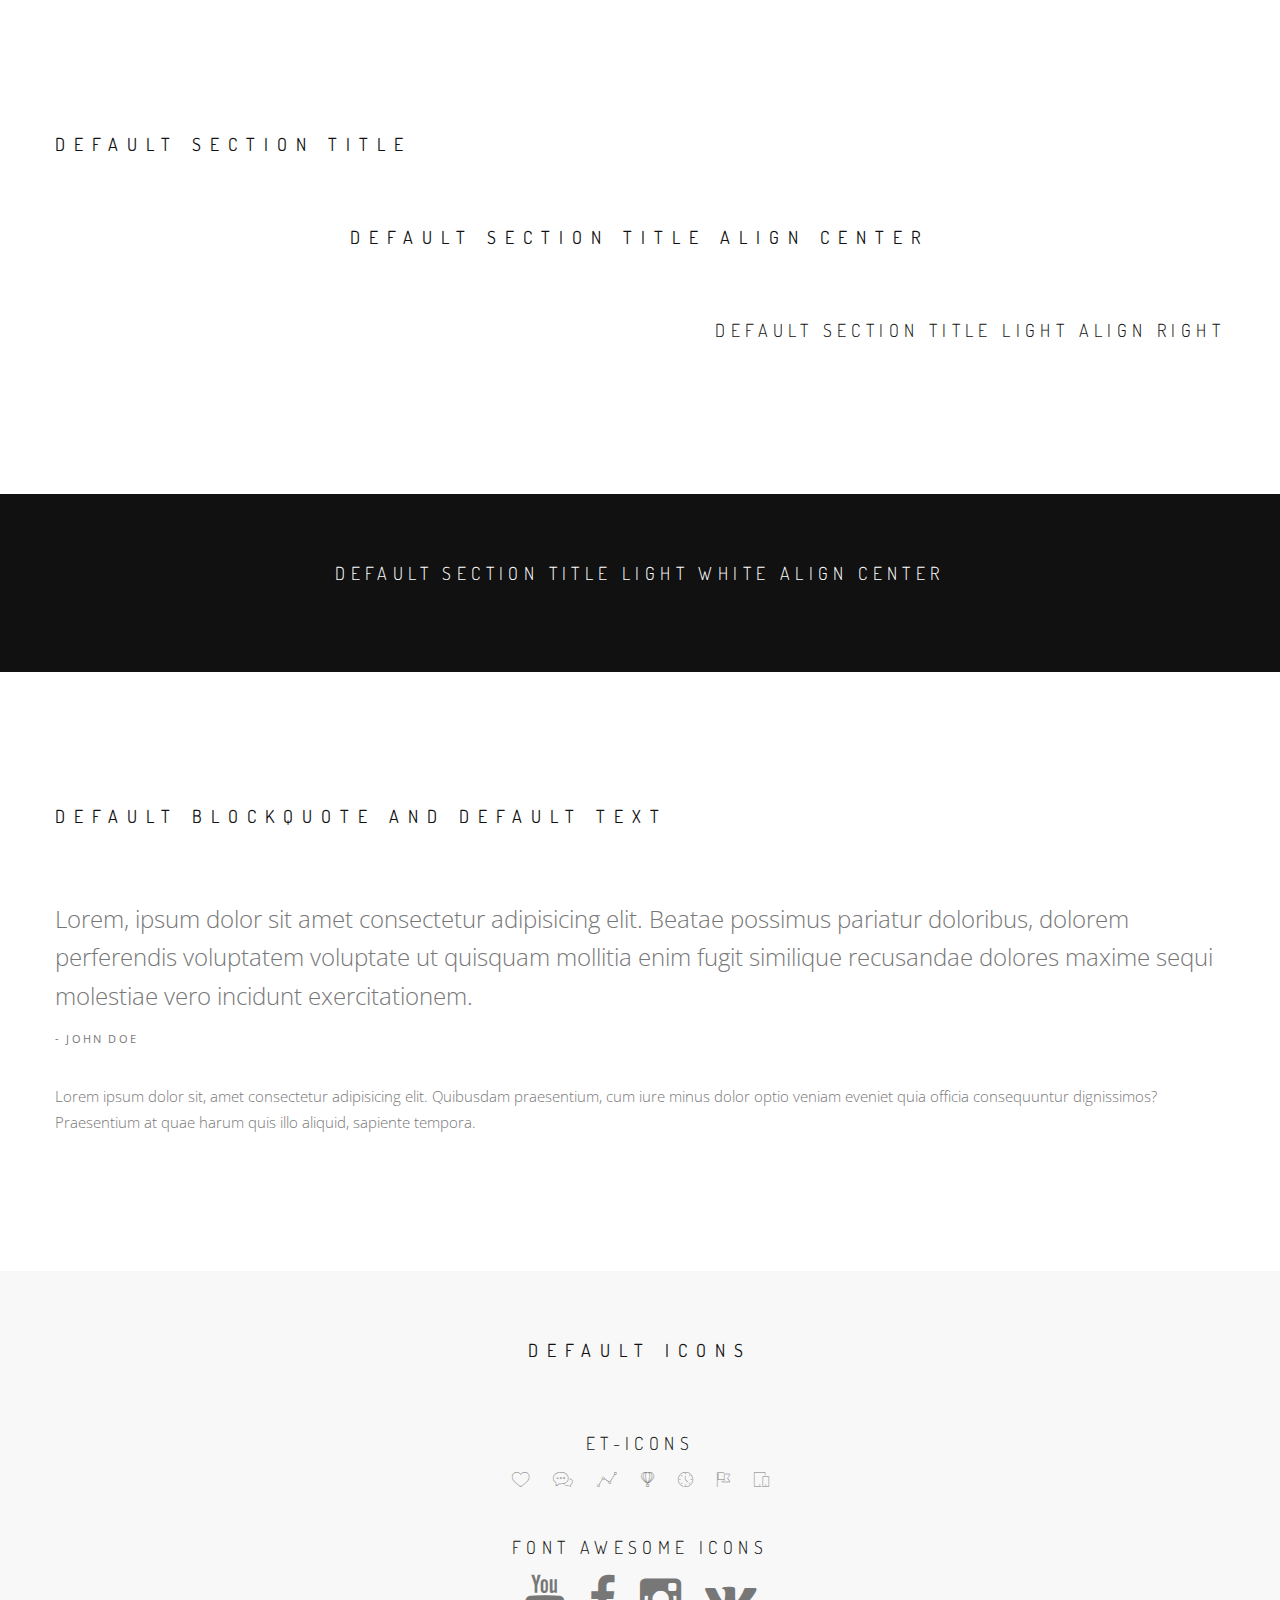
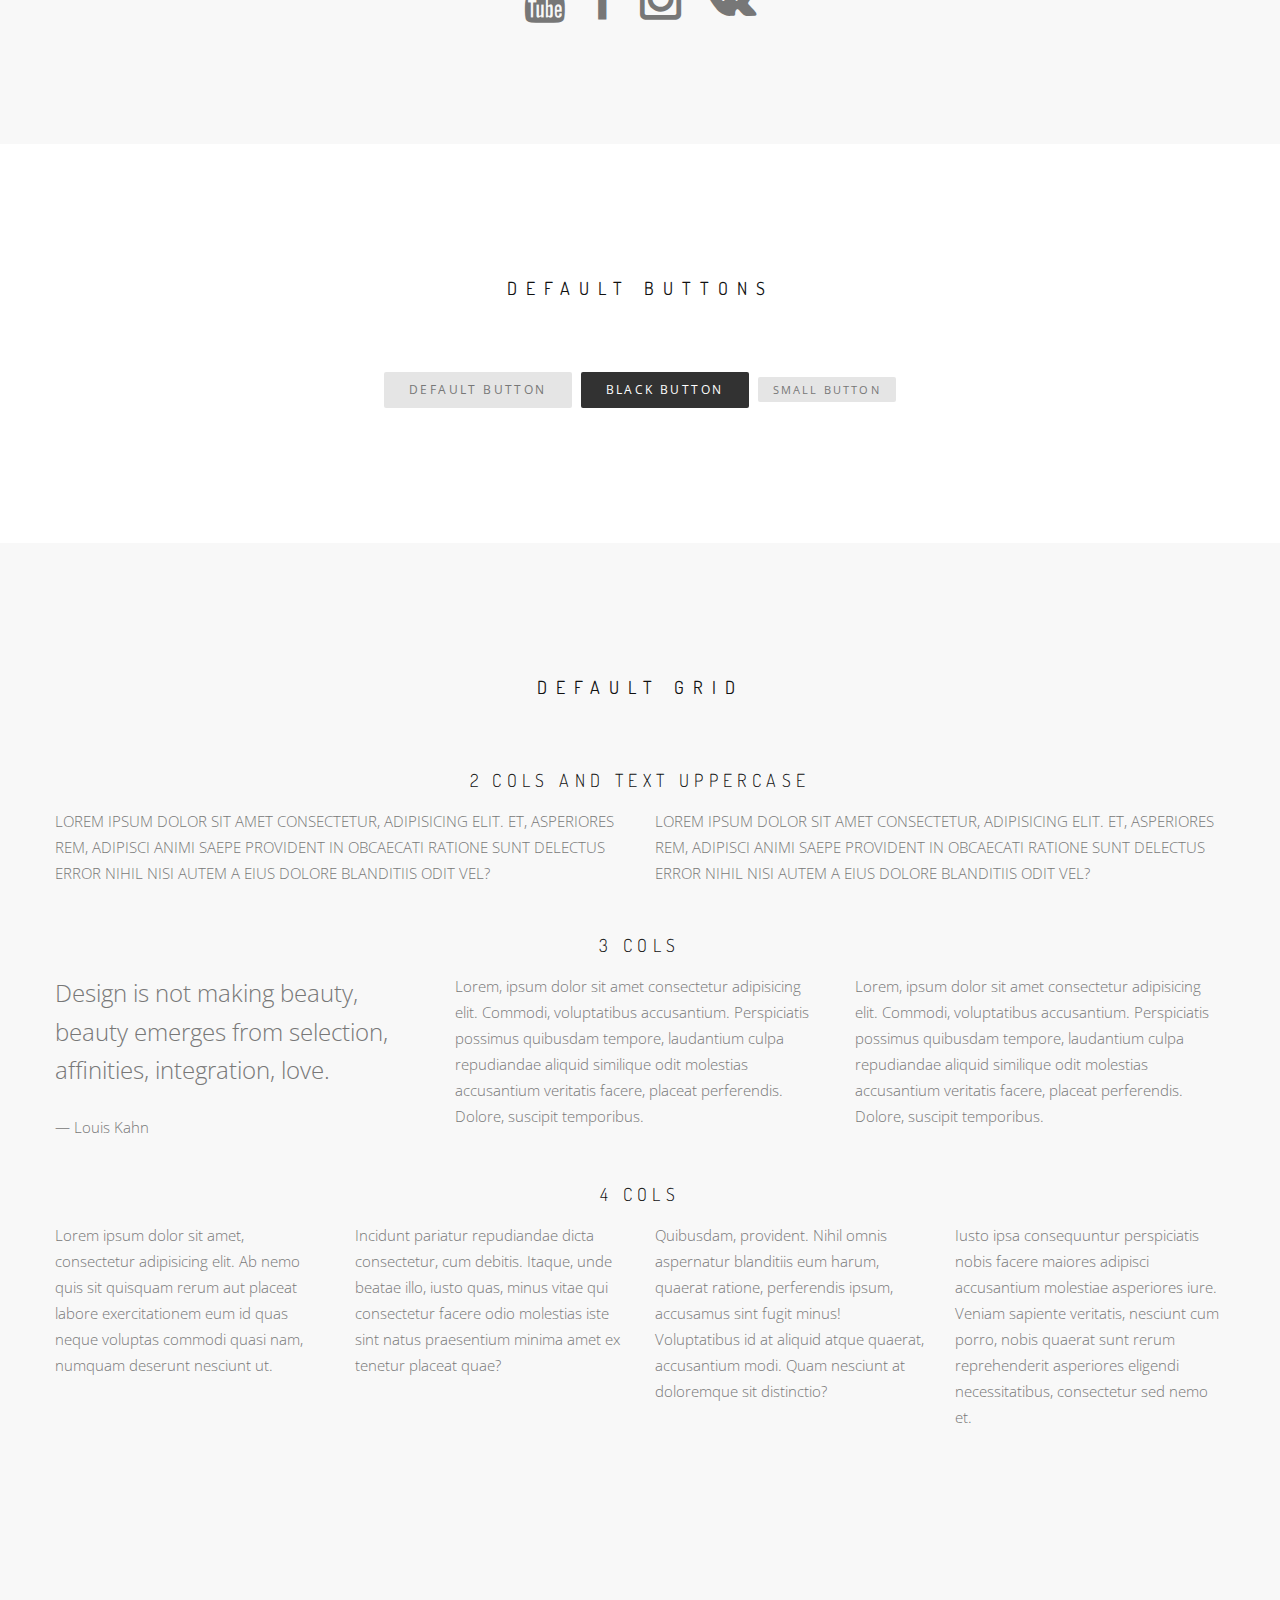
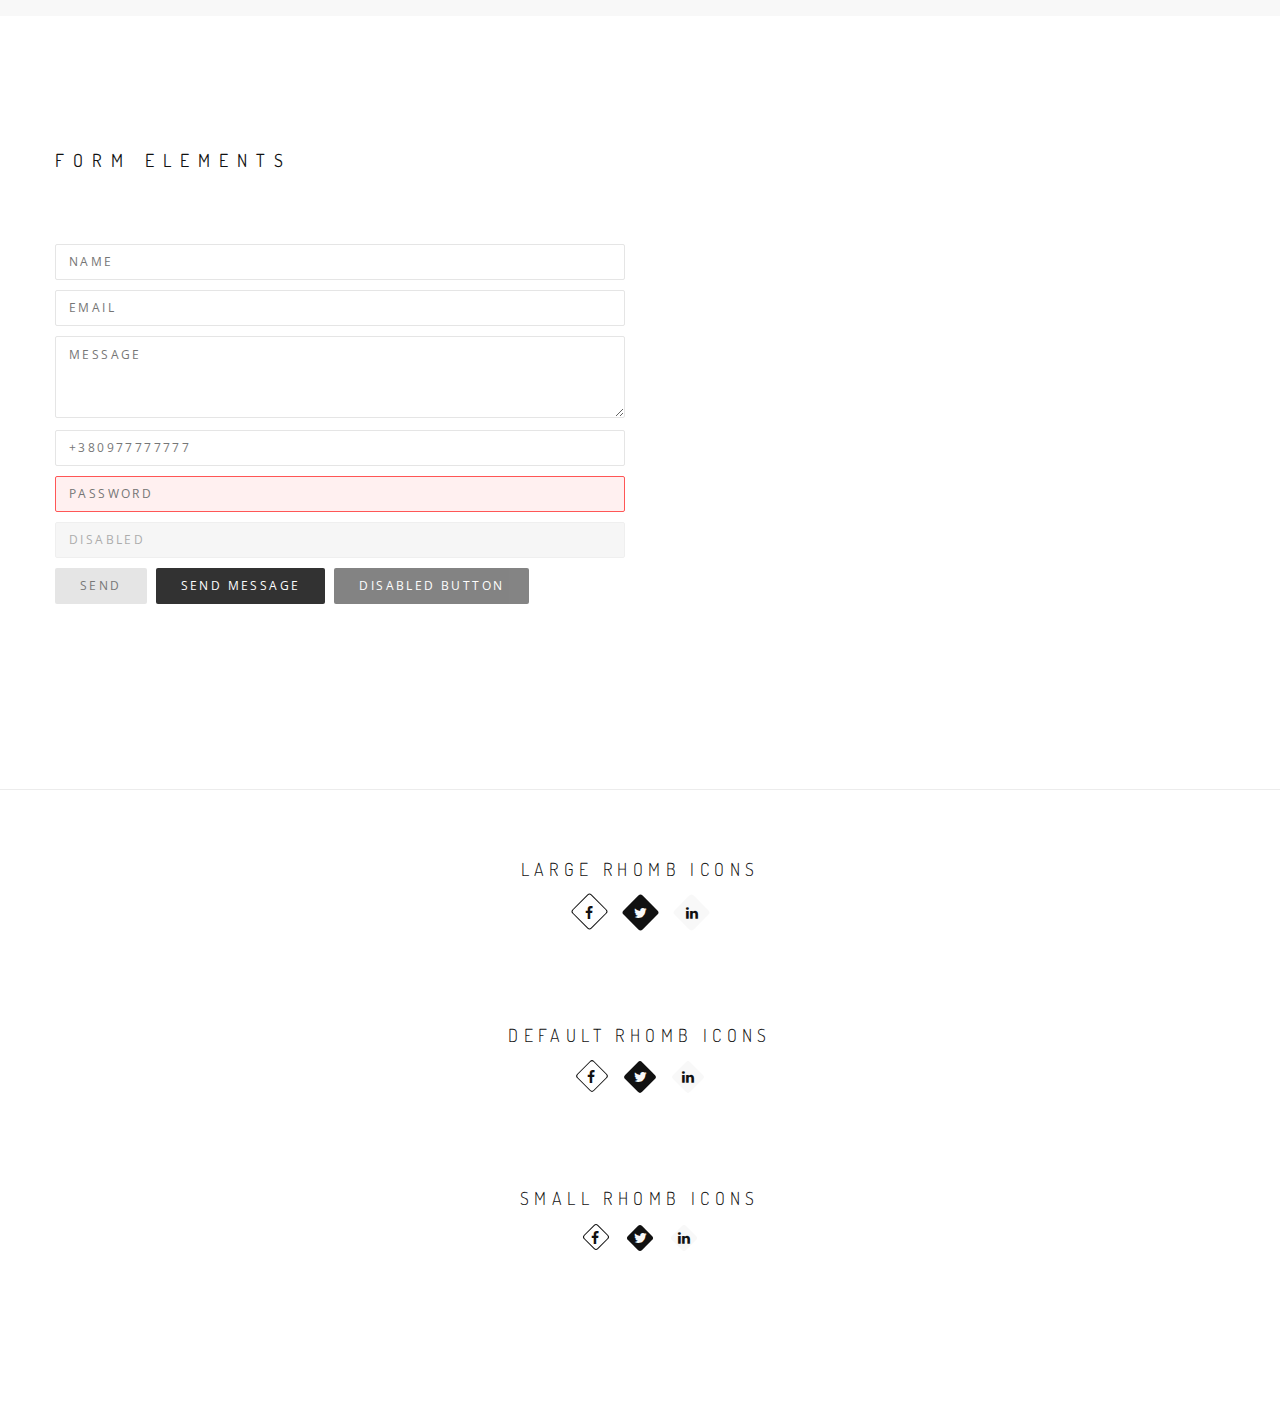
==== commit 8b947242: "Partially added Contact section, new info to Guide and small changes" ====
--- a/guide.html
+++ b/guide.html
@@ -28,10 +28,10 @@
         .icons-wrapper {
             margin-bottom: 50px;
         }
-        .fa {
+        .icons-wrapper .fa {
             font-size: 48px;
         }
-        .fa + .fa {
+        .icons-wrapper .fa + .fa {
             margin-left: 20px;
         }
         .row {
@@ -42,6 +42,12 @@
         }
         .btn + .btn {
             margin-left: 5px;
+        }
+        .rhomb-icon + .rhomb-icon {
+            margin-left: 20px;
+        }
+        .rhomb-icons-wrapper {
+            margin-bottom: 100px;
         }
     </style>
 </head>
@@ -184,7 +190,7 @@
         </div>
     </div>
     <!-- FORM ELEMENTS -->
-    <div class="default-section">
+    <div class="default-section border-bottom">
         <div class="container">
             <div class="title section-title">
                 <span>Form elements</span>
@@ -206,5 +212,52 @@
             </div>
         </div>
     </div>
+    <!-- RHOMB ICONS -->
+    <div class="small-section text-center">
+        <div class="container">
+            <div class="title section-title-light">
+                <span>Large Rhomb icons</span>
+            </div>
+            <div class="rhomb-icons-wrapper">
+                <a href="#" class="rhomb-icon icon-transparent icon-lg">
+                    <i class="fa fa-facebook"></i>
+                </a>
+                <a href="#" class="rhomb-icon icon-black icon-lg">
+                    <i class="fa fa-twitter"></i>
+                </a>
+                <a href="#" class="rhomb-icon icon-white icon-lg">
+                    <i class="fa fa-linkedin"></i>
+                </a>
+            </div>
+            <div class="title section-title-light">
+                <span>Default Rhomb icons</span>
+            </div>
+            <div class="rhomb-icons-wrapper">
+                <a href="#" class="rhomb-icon icon-transparent">
+                    <i class="fa fa-facebook"></i>
+                </a>
+                <a href="#" class="rhomb-icon icon-black">
+                    <i class="fa fa-twitter"></i>
+                </a>
+                <a href="#" class="rhomb-icon icon-white">
+                    <i class="fa fa-linkedin"></i>
+                </a>
+            </div>
+            <div class="title section-title-light">
+                <span>Small Rhomb icons</span>
+            </div>
+            <div class="rhomb-icons-wrapper">
+                <a href="#" class="rhomb-icon icon-transparent icon-sm">
+                    <i class="fa fa-facebook"></i>
+                </a>
+                <a href="#" class="rhomb-icon icon-black icon-sm">
+                    <i class="fa fa-twitter"></i>
+                </a>
+                <a href="#" class="rhomb-icon icon-white icon-sm">
+                    <i class="fa fa-linkedin"></i>
+                </a>
+            </div>
+        </div>
+    </div>
 </body>
 </html>--- a/css/style.css
+++ b/css/style.css
@@ -15,7 +15,7 @@
     margin: 0;
     font-weight: normal;
 }
-p {
+p, blockquote {
     margin: 0;
 }
 a {
@@ -74,6 +74,11 @@
 .bg-black {
     background: #111;
 }
+.m-auto {
+    float: none;
+    margin-left: auto;
+    margin-right: auto;
+}
 .clearfix::after {
     display: block;
     content: "";
@@ -88,6 +93,10 @@
 .small-section {
     padding: 70px 0;
 }
+.default-section.border-bottom,
+.small-section.border-bottom {
+    border-bottom: 1px solid #ececec;
+}
 .container {
     max-width: 1200px;
     padding: 0 15px;
@@ -112,9 +121,9 @@
 }
 .title.section-title-light {
     font-size: 18px;
+    font-weight: 300;
     letter-spacing: .3em;
     margin-bottom: 20px;
-    font-weight: 300;
 }
 .default-text {
     font-size: 15px;
@@ -131,6 +140,7 @@
 blockquote span,
 .blockquote span {
     font-size: 11px;
+    font-weight: 400;
     text-transform: uppercase;
     letter-spacing: .2em;
 }
@@ -193,7 +203,7 @@
     letter-spacing: .2em;
 }
 .btn.btn-default:hover {
-    background-color: #f0f0f0;
+    background-color: #d1d1d1;
 }
 .btn.btn-black {
     color: #fff;
@@ -206,10 +216,52 @@
     padding: 7px 15px;
     font-size: 11px;
 }
-.item-icon {
+.icon {
     display: block;
     font-size: 48px;
     margin-bottom: 32px;
+}
+.rhomb-icon {
+    display: inline-block;
+    width: 24px;
+    height: 24px;
+    font-size: 14px;
+    line-height: 24px;
+    text-align: center;
+    border-radius: 3px;
+    transform: rotate(45deg);
+}
+.rhomb-icon * {
+    transform: rotate(-45deg);
+}
+.rhomb-icon.icon-lg {
+    width: 27px;
+    height: 27px;
+    line-height: 27px;
+}
+.rhomb-icon.icon-sm {
+    width: 20px;
+    height: 20px;
+    line-height: 20px;
+}
+.rhomb-icon.icon-transparent {
+    background-color: transparent;
+    border: 1px solid #111;
+    color: #111;
+}
+.rhomb-icon.icon-black {
+    background-color: #111;
+    color: #f8f8f8;
+}
+.rhomb-icon.icon-white {
+    background-color: #f8f8f8;
+    color: #111;
+}
+a, 
+input, 
+textarea, 
+button {
+    transition: all .15s linear;
 }
 .header {
     padding: 27px 0;
@@ -238,7 +290,7 @@
 /* ===== DEFAULT COMPONENTS END ===== */
 
 /* ===== CUSTOM STYLES START ===== */
-/* ----- inner start ----- */
+/* --- INNER START --- */
 .inner {
     padding-top: 77px;
     height: 100vh;
@@ -269,13 +321,10 @@
     font-size: 19px;
     color: rgba(255, 255, 255, .68);
 }
-/* ----- inner end ----- */
-
-/* ----- about team start ----- */
-.about-team {
-    border-bottom: 1px solid #ececec;
-}
-.about-team .team-description {
+/* --- INNER END --- */
+
+/* --- ABOUT TEAM START --- */
+.about-team .team-description-wrapper {
     margin-bottom: 100px;
 }
 .about-team .team-workers-img {
@@ -325,16 +374,16 @@
 .about-team .team-workers-role {
     font-size: 12px;
 }
-/* ----- about team end ----- */
-
-/* ----- services start ----- */
+/* --- ABOUT TEAM END --- */
+
+/* --- SERVICES START --- */
 .tabs-nav {
     margin-bottom: 75px;
 }
 .services .tabs-nav li {
     width: 20%;
     float: left;
-    color: rgba(12, 12, 12, .5)
+    color: rgba(12, 12, 12, .5);
 }
 .services .tabs-nav a {
     display: inline-block;
@@ -349,9 +398,9 @@
     text-transform: uppercase;
     letter-spacing: .4em;
 }
-/* ----- services end ----- */
-
-/* ----- lets talk start ----- */
+/* --- SERVICES END --- */
+
+/* --- LETS TALK START --- */
 .lets-talk-content {
     padding: 140px 0;
 }
@@ -362,15 +411,14 @@
 .lets-talk-img {
     margin-top: -32px;
 }
-/* ----- lets talk end ----- */
-
-/* ----- portfolio start ----- */
+/* --- LETS TALK END --- */
+
+/* --- PORTFOLIO START --- */
 .portfolio {
     padding-top: 135px;
 }
 .portfolio .tabs-nav {
     display: inline-block;
-    margin: auto;
     margin-bottom: 50px;
 }
 .portfolio .tabs-nav li {
@@ -405,10 +453,10 @@
 .portfolio .tab-items-img img {
     width: 100%;
 }
-/* ----- portfolio end ----- */
-
-/* ----- why choose us start ----- */
-.why-choose-items span {
+/* --- PORTFOLIO END --- */
+
+/* --- WHY CHOOSE US START --- */
+.why-choose-items-wrapper span {
     display: block;
     font-size: 14px;
     font-weight: 400;
@@ -418,9 +466,111 @@
 .why-choose-us .row + .row {
     margin-top: 80px;
 }
-/* ----- why choose us end ----- */
-
-/* ----- latest news start ----- */
+/* --- WHY CHOOSE US END --- */
+
+/* --- REVIEWS START --- */
+.reviews {
+    position: relative;
+}
+.reviews-title {
+    margin-bottom: 40px;
+}
+.reviews-title i {
+    font-size: 32px;
+    color: #fff;
+    margin-bottom: 22px;
+}
+.reviews-slider {
+    position: static;
+}
+.reviews-slider .slide-content blockquote,
+.reviews-slider .slide-content .blockquote {
+    margin-bottom: 0;
+    color: rgba(255, 255, 255, .75);
+    margin-right: 100px;
+    margin-left: 100px;
+}
+.reviews-slider .slide-content blockquote span,
+.reviews-slider .slide-content .blockquote span {
+    color: rgba(255, 255, 255, .3);
+}
+.reviews-slider .slick-arrow {
+    position: absolute;
+    top: 0;
+    height: 100%;
+    width: 90px;
+    z-index: 1;
+    cursor: pointer;
+    transition: all .3s linear;
+}
+.reviews-slider .slick-arrow:hover {
+    background-color: rgba(255, 255, 255, .1);
+}
+.reviews-slider .slick-arrow.slick-prev {
+    left: 0;
+}
+.reviews-slider .slick-arrow.slick-next {
+    right: 0;
+}
+.reviews-slider .carousel-button {
+    position: absolute;
+    top: 50%;
+    margin-top: -32px;
+    width: 64px;
+    height: 64px;
+    border-radius: 2px;
+    background-color: #fff;
+}
+.reviews-slider .carousel-button i {
+    position: absolute;
+    top: 14px;
+}
+.reviews-slider .slick-prev .carousel-button {
+    transform: rotate(45deg);
+    margin-left: -32px;
+}
+.reviews-slider .slick-prev .carousel-button i {
+    right: 15px;
+    transform: rotate(-45deg);
+}
+.reviews-slider .slick-next .carousel-button {
+    right: 0;
+    transform: rotate(-45deg);
+    margin-right: -32px;
+}
+.reviews-slider .slick-next .carousel-button i {
+    left: 15px;
+    transform: rotate(45deg);
+}
+.reviews-slider .slick-dots {
+    position: absolute;
+    width: 100%;
+    left: 0;
+    bottom: 30px;
+    line-height: 0;
+}
+.reviews-slider .slick-dots li {
+    display: inline-block;
+    width: 10px;
+    height: 10px;
+    border: 1px solid #000;
+    border-radius: 50%;
+    background-color: rgba(255, 255, 255, .8);
+    cursor: pointer;
+}
+.reviews-slider .slick-dots li.slick-active {
+    border-color: rgba(255, 255, 255, .8);
+    background-color: #000;
+}
+.reviews-slider .slick-dots li + li {
+    margin-left: 5px;
+}
+.reviews-slider .slick-dots li button {
+    font-size: 0;
+}
+/* --- REVIEWS END --- */
+
+/* --- LATEST NEWS START --- */
 .latest-news .section-title a {
     float: right;
     font-size: 11px;
@@ -454,16 +604,98 @@
 .latest-news .news-items p {
     margin-bottom: 30px;
 }
-/* ----- latest news end ----- */
-
-/* ----- subscribe start ----- */
+/* --- LATEST NEWS END --- */
+
+/* --- SUBSCRIBE START --- */
 .subscribe form .form-control {
     max-width: 290px;
 }
 .subscribe .form-info {
     margin-top: 18px;
 }
-/* ----- subscribe end ----- */
+/* --- SUBSCRIBE END --- */
+
+/* --- CONTACT START --- */
+.contact-item-content {
+    display: inline-block;
+    margin-left: 14px;
+    vertical-align: middle;
+}
+.contact-item-content span {
+    display: block;
+}
+.contact-item-content span + span {
+    margin-top: 10px;
+}
+.contact-item-content .contact-title {
+    font-family: 'Dosis', sans-serif;
+    font-size: 12px;
+    font-weight: 400;
+    letter-spacing: .3em;
+    text-transform: uppercase;
+}
+.contact-item-content .contact-info {
+    font-size: 15px;
+}
+/* --- CONTACT END --- */
+
+/* --- FOOTER START --- */
+.footer {
+    padding-top: 140px;
+    padding-bottom: 60px;
+}
+.footer-img {
+    display: inline-block;
+    margin-bottom: 24px;
+}
+.footer-socials-nav {
+    padding: 5px 0;
+    margin-bottom: 110px;
+}
+.footer-socials-nav li {
+    display: inline-block;
+    margin: 0 7px;
+}
+.footer-socials-nav a:hover {
+    color: #f8f8f8;
+    background-color: #111;
+}
+.footer-copirates {
+    font-weight: 400;
+}
+.footer-copirates a {
+    display: block;
+    font-family: 'Dosis', sans-serif;
+    font-size: 12px;
+    letter-spacing: .5em;
+    text-transform: uppercase;
+    color: #111;
+    margin-bottom: 15px;
+}
+.footer-copirates span {
+    font-size: 11px;
+    color: #999;
+}
+/* --- FOOTER END --- */
+
+/* --- TOP CONTROL START --- */
+.top-control {
+    position: fixed;
+    bottom: 20px;
+    right: 30px;
+    color: #c6c6c6;
+    font-size: 48px;
+}
+.top-control a {
+    display: inline-block;
+    width: 48px;
+    height: 48px;
+    line-height: 40px;
+}
+.top-control a:hover {
+    color: #272727;
+}
+/* --- TOP CONTROL END --- */
 
 /* ===== CUSTOM STYLES END ===== */
 
